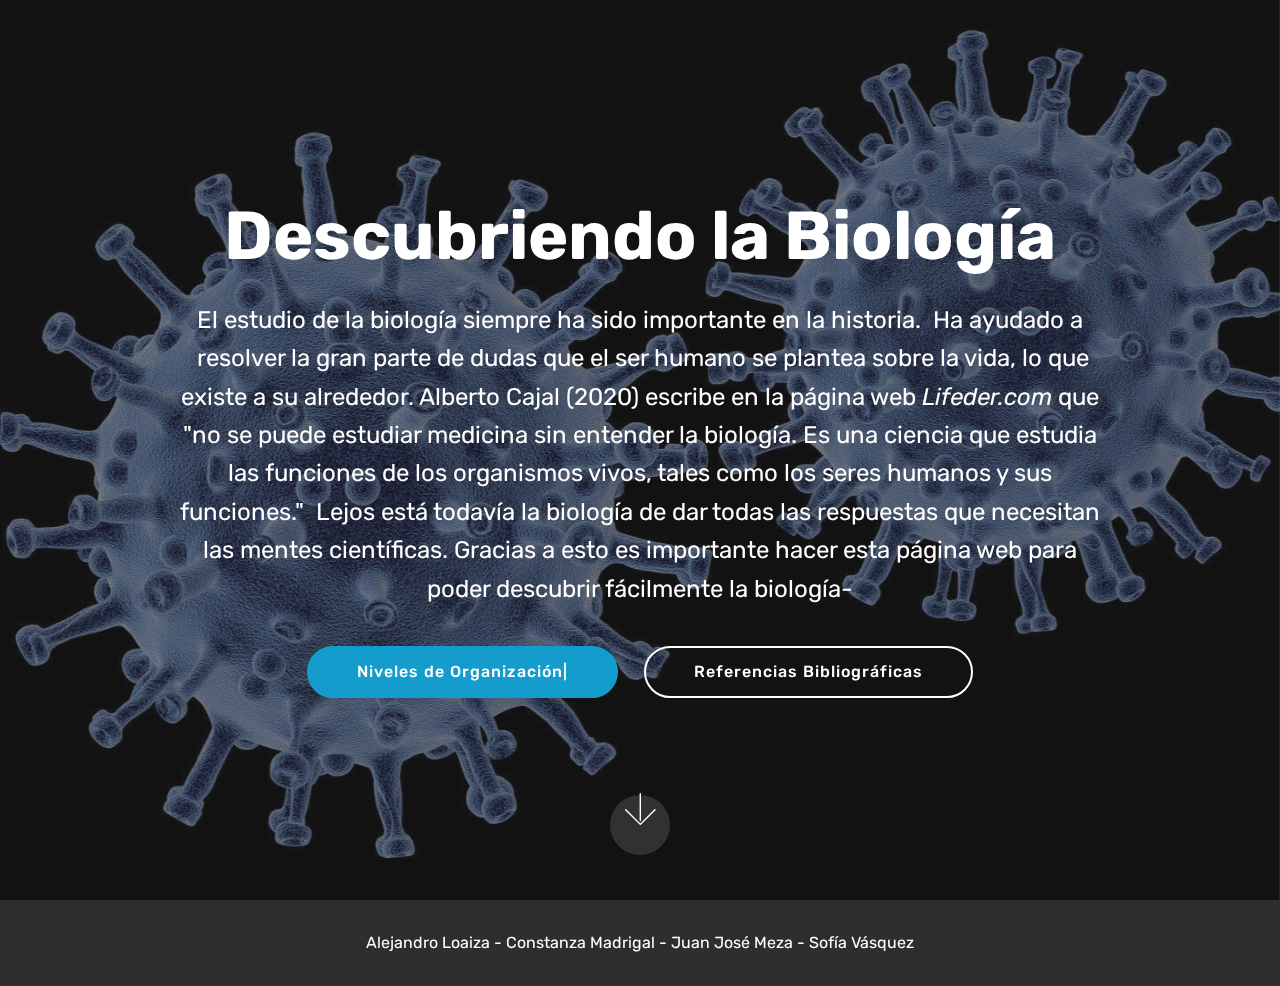
==== index.html @ 7a5277c5 "create github pages" ====
<!DOCTYPE html>
<html  >
<head>
  <!-- Site made with Mobirise Website Builder v4.12.3, https://mobirise.com -->
  <meta charset="UTF-8">
  <meta http-equiv="X-UA-Compatible" content="IE=edge">
  <meta name="generator" content="Mobirise v4.12.3, mobirise.com">
  <meta name="viewport" content="width=device-width, initial-scale=1, minimum-scale=1">
  <link rel="shortcut icon" href="assets/images/logo4.png" type="image/x-icon">
  <meta name="description" content="">
  
  
  <title>Descubriendo la Biología</title>
  <link rel="stylesheet" href="assets/web/assets/mobirise-icons/mobirise-icons.css">
  <link rel="stylesheet" href="assets/bootstrap/css/bootstrap.min.css">
  <link rel="stylesheet" href="assets/bootstrap/css/bootstrap-grid.min.css">
  <link rel="stylesheet" href="assets/bootstrap/css/bootstrap-reboot.min.css">
  <link rel="stylesheet" href="assets/tether/tether.min.css">
  <link rel="stylesheet" href="assets/theme/css/style.css">
  <link rel="preload" as="style" href="assets/mobirise/css/mbr-additional.css"><link rel="stylesheet" href="assets/mobirise/css/mbr-additional.css" type="text/css">
  
  
  
</head>
<body>
  <section class="cid-qTkA127IK8 mbr-fullscreen mbr-parallax-background" id="header2-1">

    

    <div class="mbr-overlay" style="opacity: 0.5; background-color: rgb(35, 35, 35);"></div>

    <div class="container align-center">
        <div class="row justify-content-md-center">
            <div class="mbr-white col-md-10">
                <h1 class="mbr-section-title mbr-bold pb-3 mbr-fonts-style display-1">Descubriendo la Biología</h1>
                
                <p class="mbr-text pb-3 mbr-fonts-style display-5">El estudio de la biología siempre ha sido importante en la historia. &nbsp;Ha ayudado a &nbsp;resolver la gran parte de dudas que el ser humano se plantea sobre la vida, lo que existe a su alrededor. Alberto Cajal (2020) escribe en la página web<em> Lifeder.com</em> que "no se puede estudiar medicina sin entender la biología. Es una ciencia que estudia las funciones de los organismos vivos, tales como los seres humanos y sus funciones." &nbsp;Lejos está todavía la biología de dar todas las respuestas que necesitan las mentes científicas. Gracias a esto es importante hacer esta página web para poder descubrir fácilmente la biología-</p>
                <div class="mbr-section-btn"><a class="btn btn-md btn-primary display-4" href="page1.html">Niveles de Organización|</a>
                    <a class="btn btn-md btn-white-outline display-4" href="page2.html">Referencias Bibliográficas</a></div>
            </div>
        </div>
    </div>
    <div class="mbr-arrow hidden-sm-down" aria-hidden="true">
        <a href="#next">
            <i class="mbri-down mbr-iconfont"></i>
        </a>
    </div>
</section>

<section class="engine"><a href="https://mobirise.info/w">html5 templates</a></section><section once="footers" class="cid-rWWOIj3peO" id="footer6-4">

    

    

    <div class="container">
        <div class="media-container-row align-center mbr-white">
            <div class="col-12">
                <p class="mbr-text mb-0 mbr-fonts-style display-7">Alejandro Loaiza - Constanza Madrigal - Juan José Meza - Sofía Vásquez</p>
            </div>
        </div>
    </div>
</section>


  <script src="assets/web/assets/jquery/jquery.min.js"></script>
  <script src="assets/popper/popper.min.js"></script>
  <script src="assets/bootstrap/js/bootstrap.min.js"></script>
  <script src="assets/tether/tether.min.js"></script>
  <script src="assets/smoothscroll/smooth-scroll.js"></script>
  <script src="assets/parallax/jarallax.min.js"></script>
  <script src="assets/theme/js/script.js"></script>
  
  
</body>
</html>
---- assets/web/assets/mobirise-icons/mobirise-icons.css ----
@font-face {
  font-family: 'MobiriseIcons';
  src:  url('mobirise-icons.eot?spat4u');
  src:  url('mobirise-icons.eot?spat4u#iefix') format('embedded-opentype'),
    url('mobirise-icons.ttf?spat4u') format('truetype'),
    url('mobirise-icons.woff?spat4u') format('woff'),
    url('mobirise-icons.svg?spat4u#MobiriseIcons') format('svg');
  font-weight: normal;
  font-style: normal;
  font-display: swap;
}

[class^="mbri-"], [class*=" mbri-"] {
  /* use !important to prevent issues with browser extensions that change fonts */
  font-family: MobiriseIcons !important;
  speak: none;
  font-style: normal;
  font-weight: normal;
  font-variant: normal;
  text-transform: none;
  line-height: 1;

  /* Better Font Rendering =========== */
  -webkit-font-smoothing: antialiased;
  -moz-osx-font-smoothing: grayscale;
}

.mbri-add-submenu:before {
  content: "\e900";
}
.mbri-alert:before {
  content: "\e901";
}
.mbri-align-center:before {
  content: "\e902";
}
.mbri-align-justify:before {
  content: "\e903";
}
.mbri-align-left:before {
  content: "\e904";
}
.mbri-align-right:before {
  content: "\e905";
}
.mbri-android:before {
  content: "\e906";
}
.mbri-apple:before {
  content: "\e907";
}
.mbri-arrow-down:before {
  content: "\e908";
}
.mbri-arrow-next:before {
  content: "\e909";
}
.mbri-arrow-prev:before {
  content: "\e90a";
}
.mbri-arrow-up:before {
  content: "\e90b";
}
.mbri-bold:before {
  content: "\e90c";
}
.mbri-bookmark:before {
  content: "\e90d";
}
.mbri-bootstrap:before {
  content: "\e90e";
}
.mbri-briefcase:before {
  content: "\e90f";
}
.mbri-browse:before {
  content: "\e910";
}
.mbri-bulleted-list:before {
  content: "\e911";
}
.mbri-calendar:before {
  content: "\e912";
}
.mbri-camera:before {
  content: "\e913";
}
.mbri-cart-add:before {
  content: "\e914";
}
.mbri-cart-full:before {
  content: "\e915";
}
.mbri-cash:before {
  content: "\e916";
}
.mbri-change-style:before {
  content: "\e917";
}
.mbri-chat:before {
  content: "\e918";
}
.mbri-clock:before {
  content: "\e919";
}
.mbri-close:before {
  content: "\e91a";
}
.mbri-cloud:before {
  content: "\e91b";
}
.mbri-code:before {
  content: "\e91c";
}
.mbri-contact-form:before {
  content: "\e91d";
}
.mbri-credit-card:before {
  content: "\e91e";
}
.mbri-cursor-click:before {
  content: "\e91f";
}
.mbri-cust-feedback:before {
  content: "\e920";
}
.mbri-database:before {
  content: "\e921";
}
.mbri-delivery:before {
  content: "\e922";
}
.mbri-desktop:before {
  content: "\e923";
}
.mbri-devices:before {
  content: "\e924";
}
.mbri-down:before {
  content: "\e925";
}
.mbri-download:before {
  content: "\e989";
}
.mbri-drag-n-drop:before {
  content: "\e927";
}
.mbri-drag-n-drop2:before {
  content: "\e928";
}
.mbri-edit:before {
  content: "\e929";
}
.mbri-edit2:before {
  content: "\e92a";
}
.mbri-error:before {
  content: "\e92b";
}
.mbri-extension:before {
  content: "\e92c";
}
.mbri-features:before {
  content: "\e92d";
}
.mbri-file:before {
  content: "\e92e";
}
.mbri-flag:before {
  content: "\e92f";
}
.mbri-folder:before {
  content: "\e930";
}
.mbri-gift:before {
  content: "\e931";
}
.mbri-github:before {
  content: "\e932";
}
.mbri-globe:before {
  content: "\e933";
}
.mbri-globe-2:before {
  content: "\e934";
}
.mbri-growing-chart:before {
  content: "\e935";
}
.mbri-hearth:before {
  content: "\e936";
}
.mbri-help:before {
  content: "\e937";
}
.mbri-home:before {
  content: "\e938";
}
.mbri-hot-cup:before {
  content: "\e939";
}
.mbri-idea:before {
  content: "\e93a";
}
.mbri-image-gallery:before {
  content: "\e93b";
}
.mbri-image-slider:before {
  content: "\e93c";
}
.mbri-info:before {
  content: "\e93d";
}
.mbri-italic:before {
  content: "\e93e";
}
.mbri-key:before {
  content: "\e93f";
}
.mbri-laptop:before {
  content: "\e940";
}
.mbri-layers:before {
  content: "\e941";
}
.mbri-left-right:before {
  content: "\e942";
}
.mbri-left:before {
  content: "\e943";
}
.mbri-letter:before {
  content: "\e944";
}
.mbri-like:before {
  content: "\e945";
}
.mbri-link:before {
  content: "\e946";
}
.mbri-lock:before {
  content: "\e947";
}
.mbri-login:before {
  content: "\e948";
}
.mbri-logout:before {
  content: "\e949";
}
.mbri-magic-stick:before {
  content: "\e94a";
}
.mbri-map-pin:before {
  content: "\e94b";
}
.mbri-menu:before {
  content: "\e94c";
}
.mbri-mobile:before {
  content: "\e94d";
}
.mbri-mobile2:before {
  content: "\e94e";
}
.mbri-mobirise:before {
  content: "\e94f";
}
.mbri-more-horizontal:before {
  content: "\e950";
}
.mbri-more-vertical:before {
  content: "\e951";
}
.mbri-music:before {
  content: "\e952";
}
.mbri-new-file:before {
  content: "\e953";
}
.mbri-numbered-list:before {
  content: "\e954";
}
.mbri-opened-folder:before {
  content: "\e955";
}
.mbri-pages:before {
  content: "\e956";
}
.mbri-paper-plane:before {
  content: "\e957";
}
.mbri-paperclip:before {
  content: "\e958";
}
.mbri-photo:before {
  content: "\e959";
}
.mbri-photos:before {
  content: "\e95a";
}
.mbri-pin:before {
  content: "\e95b";
}
.mbri-play:before {
  content: "\e95c";
}
.mbri-plus:before {
  content: "\e95d";
}
.mbri-preview:before {
  content: "\e95e";
}
.mbri-print:before {
  content: "\e95f";
}
.mbri-protect:before {
  content: "\e960";
}
.mbri-question:before {
  content: "\e961";
}
.mbri-quote-left:before {
  content: "\e962";
}
.mbri-quote-right:before {
  content: "\e963";
}
.mbri-refresh:before {
  content: "\e964";
}
.mbri-responsive:before {
  content: "\e965";
}
.mbri-right:before {
  content: "\e966";
}
.mbri-rocket:before {
  content: "\e967";
}
.mbri-sad-face:before {
  content: "\e968";
}
.mbri-sale:before {
  content: "\e969";
}
.mbri-save:before {
  content: "\e96a";
}
.mbri-search:before {
  content: "\e96b";
}
.mbri-setting:before {
  content: "\e96c";
}
.mbri-setting2:before {
  content: "\e96d";
}
.mbri-setting3:before {
  content: "\e96e";
}
.mbri-share:before {
  content: "\e96f";
}
.mbri-shopping-bag:before {
  content: "\e970";
}
.mbri-shopping-basket:before {
  content: "\e971";
}
.mbri-shopping-cart:before {
  content: "\e972";
}
.mbri-sites:before {
  content: "\e973";
}
.mbri-smile-face:before {
  content: "\e974";
}
.mbri-speed:before {
  content: "\e975";
}
.mbri-star:before {
  content: "\e976";
}
.mbri-success:before {
  content: "\e977";
}
.mbri-sun:before {
  content: "\e978";
}
.mbri-sun2:before {
  content: "\e979";
}
.mbri-tablet:before {
  content: "\e97a";
}
.mbri-tablet-vertical:before {
  content: "\e97b";
}
.mbri-target:before {
  content: "\e97c";
}
.mbri-timer:before {
  content: "\e97d";
}
.mbri-to-ftp:before {
  content: "\e97e";
}
.mbri-to-local-drive:before {
  content: "\e97f";
}
.mbri-touch-swipe:before {
  content: "\e980";
}
.mbri-touch:before {
  content: "\e981";
}
.mbri-trash:before {
  content: "\e982";
}
.mbri-underline:before {
  content: "\e983";
}
.mbri-unlink:before {
  content: "\e984";
}
.mbri-unlock:before {
  content: "\e985";
}
.mbri-up-down:before {
  content: "\e986";
}
.mbri-up:before {
  content: "\e987";
}
.mbri-update:before {
  content: "\e988";
}
.mbri-upload:before {
 content: "\e926"; 
}
.mbri-user:before {
  content: "\e98a";
}
.mbri-user2:before {
  content: "\e98b";
}
.mbri-users:before {
  content: "\e98c";
}
.mbri-video:before {
  content: "\e98d";
}
.mbri-video-play:before {
  content: "\e98e";
}
.mbri-watch:before {
  content: "\e98f";
}
.mbri-website-theme:before {
  content: "\e990";
}
.mbri-wifi:before {
  content: "\e991";
}
.mbri-windows:before {
  content: "\e992";
}
.mbri-zoom-out:before {
  content: "\e993";
}
.mbri-redo:before {
  content: "\e994";
}
.mbri-undo:before {
  content: "\e995";
}
---- assets/theme/css/style.css ----
@charset "UTF-8";
/*!
 * Mobirise v4 theme (https://mobirise.com/)
 * Copyright 2017 Mobirise
 */
section {
  background-color: #eeeeee;
}

body {
  font-style: normal;
  line-height: 1.5;
}

section,
.container,
.container-fluid {
  position: relative;
  word-wrap: break-word;
}

a.mbr-iconfont:hover {
  text-decoration: none;
}

.article .lead p,
.article .lead ul,
.article .lead ol,
.article .lead pre,
.article .lead blockquote {
  margin-bottom: 0;
}

ul,
ol,
pre,
blockquote {
  margin-bottom: 2.3125rem;
}

pre {
  background: #f4f4f4;
  padding: 10px 24px;
  white-space: pre-wrap;
}

.inactive {
  -webkit-user-select: none;
  -moz-user-select: none;
  -ms-user-select: none;
  user-select: none;
  pointer-events: none;
  -webkit-user-drag: none;
  user-drag: none;
}

.mbr-section__comments .row {
  justify-content: center;
  -webkit-justify-content: center;
}

a {
  font-style: normal;
  font-weight: 400;
  cursor: pointer;
}
a, a:hover {
  text-decoration: none;
}

figure {
  margin-bottom: 0;
}

body {
  color: #232323;
}

h1,
h2,
h3,
h4,
h5,
h6,
.h1,
.h2,
.h3,
.h4,
.h5,
.h6,
.display-1,
.display-2,
.display-3,
.display-4 {
  line-height: 1;
  word-break: break-word;
  word-wrap: break-word;
}

.mbr-section-title {
  font-style: normal;
  line-height: 1.2;
}

.mbr-section-subtitle {
  line-height: 1.3;
}

.mbr-text {
  font-style: normal;
  line-height: 1.6;
}

b,
strong {
  font-weight: bold;
}

blockquote {
  padding: 10px 0 10px 20px;
  position: relative;
  border-left: 2px solid;
  border-color: #ff3366;
}

input:-webkit-autofill, input:-webkit-autofill:hover, input:-webkit-autofill:focus, input:-webkit-autofill:active {
  transition-delay: 9999s;
  transition-property: background-color, color;
}

textarea[type=hidden] {
  display: none;
}

body {
  position: relative;
}

section {
  background-position: 50% 50%;
  background-repeat: no-repeat;
  background-size: cover;
}
section .mbr-background-video,
section .mbr-background-video-preview {
  position: absolute;
  bottom: 0;
  left: 0;
  right: 0;
  top: 0;
}

.hidden {
  visibility: hidden;
}

.mbr-z-index20 {
  z-index: 20;
}

/*! Base colors */
.mbr-white {
  color: #ffffff;
}

.mbr-black {
  color: #000000;
}

.mbr-bg-white {
  background-color: #ffffff;
}

.mbr-bg-black {
  background-color: #000000;
}

/*! Text-aligns */
.align-left {
  text-align: left;
}

.align-center {
  text-align: center;
}

.align-right {
  text-align: right;
}

@media (max-width: 767px) {
  .align-left,
.align-center,
.align-right,
.mbr-section-btn,
.mbr-section-title {
    text-align: center;
  }
}
/*! Font-weight  */
.mbr-light {
  font-weight: 300;
}

.mbr-regular {
  font-weight: 400;
}

.mbr-semibold {
  font-weight: 500;
}

.mbr-bold {
  font-weight: 700;
}

/*! Media  */
.media-size-item {
  -webkit-flex: 1 1 auto;
  -moz-flex: 1 1 auto;
  -ms-flex: 1 1 auto;
  -o-flex: 1 1 auto;
  flex: 1 1 auto;
}

.media-content {
  -webkit-flex-basis: 100%;
  flex-basis: 100%;
}

.media-container-row {
  display: -ms-flexbox;
  display: -webkit-flex;
  display: flex;
  -webkit-flex-direction: row;
  -ms-flex-direction: row;
  flex-direction: row;
  -webkit-flex-wrap: wrap;
  -ms-flex-wrap: wrap;
  flex-wrap: wrap;
  -webkit-justify-content: center;
  -ms-flex-pack: center;
  justify-content: center;
  -webkit-align-content: center;
  -ms-flex-line-pack: center;
  align-content: center;
  -webkit-align-items: start;
  -ms-flex-align: start;
  align-items: start;
}
.media-container-row .media-size-item {
  width: 400px;
}

.media-container-column {
  display: -ms-flexbox;
  display: -webkit-flex;
  display: flex;
  -webkit-flex-direction: column;
  -ms-flex-direction: column;
  flex-direction: column;
  -webkit-flex-wrap: wrap;
  -ms-flex-wrap: wrap;
  flex-wrap: wrap;
  -webkit-justify-content: center;
  -ms-flex-pack: center;
  justify-content: center;
  -webkit-align-content: center;
  -ms-flex-line-pack: center;
  align-content: center;
  -webkit-align-items: stretch;
  -ms-flex-align: stretch;
  align-items: stretch;
}
.media-container-column > * {
  width: 100%;
}

@media (min-width: 992px) {
  .media-container-row {
    -webkit-flex-wrap: nowrap;
    -ms-flex-wrap: nowrap;
    flex-wrap: nowrap;
  }
}
figure {
  overflow: hidden;
}

figure[mbr-media-size] {
  transition: width 0.1s;
}

.mbr-figure img,
.mbr-figure iframe {
  display: block;
  width: 100%;
}

.card {
  background-color: transparent;
  border: none;
}

.card-box {
  width: 100%;
}

.card-img {
  text-align: center;
  flex-shrink: 0;
  -webkit-flex-shrink: 0;
}

.media {
  max-width: 100%;
  margin: 0 auto;
}

.mbr-figure {
  -ms-flex-item-align: center;
  -ms-grid-row-align: center;
  -webkit-align-self: center;
  align-self: center;
}

.media-container > div {
  max-width: 100%;
}

.mbr-figure img,
.card-img img {
  width: 100%;
}

@media (max-width: 991px) {
  .media-size-item {
    width: auto !important;
  }

  .media {
    width: auto;
  }

  .mbr-figure {
    width: 100% !important;
  }
}
/*! Buttons */
.btn {
  font-weight: 500;
  border-width: 2px;
  font-style: normal;
  letter-spacing: 1px;
  margin: 0.4rem 0.8rem;
  white-space: normal;
  -webkit-transition: all 0.3s ease-in-out;
  -moz-transition: all 0.3s ease-in-out;
  transition: all 0.3s ease-in-out;
  display: inline-flex;
  align-items: center;
  justify-content: center;
  word-break: break-word;
  -webkit-align-items: center;
  -webkit-justify-content: center;
  display: -webkit-inline-flex;
}

.btn-sm {
  font-weight: 500;
  letter-spacing: 1px;
  -webkit-transition: all 0.3s ease-in-out;
  -moz-transition: all 0.3s ease-in-out;
  transition: all 0.3s ease-in-out;
}

.btn-md {
  font-weight: 500;
  letter-spacing: 1px;
  margin: 0.4rem 0.8rem !important;
  -webkit-transition: all 0.3s ease-in-out;
  -moz-transition: all 0.3s ease-in-out;
  transition: all 0.3s ease-in-out;
}

.btn-lg {
  font-weight: 500;
  letter-spacing: 1px;
  margin: 0.4rem 0.8rem !important;
  -webkit-transition: all 0.3s ease-in-out;
  -moz-transition: all 0.3s ease-in-out;
  transition: all 0.3s ease-in-out;
}

.mbr-section-btn {
  margin-left: -0.25rem;
  margin-right: -0.25rem;
  font-size: 0;
}

nav .mbr-section-btn {
  margin-left: 0rem;
  margin-right: 0rem;
}

.btn-form {
  border-radius: 0;
}
.btn-form:hover {
  cursor: pointer;
}

/*! Btn icon margin */
.btn .mbr-iconfont,
.btn.btn-sm .mbr-iconfont {
  cursor: pointer;
  margin-right: 0.5rem;
}

.btn.btn-md .mbr-iconfont,
.btn.btn-md .mbr-iconfont {
  margin-right: 0.8rem;
}

.mbr-regular {
  font-weight: 400;
}

.mbr-semibold {
  font-weight: 500;
}

.mbr-bold {
  font-weight: 700;
}

[type=submit] {
  -webkit-appearance: none;
}

/*! Full-screen */
.mbr-fullscreen .mbr-overlay {
  min-height: 100vh;
}

.mbr-fullscreen {
  display: flex;
  display: -webkit-flex;
  display: -moz-flex;
  display: -ms-flex;
  display: -o-flex;
  align-items: center;
  -webkit-align-items: center;
  min-height: 100vh;
  padding-top: 3rem;
  padding-bottom: 3rem;
}

/*! Map */
.map {
  height: 25rem;
  position: relative;
}
.map iframe {
  width: 100%;
  height: 100%;
}

.mbr-overlay {
  background-color: #000;
  bottom: 0;
  left: 0;
  opacity: 0.5;
  position: absolute;
  right: 0;
  top: 0;
  z-index: 0;
  pointer-events: none;
}

/* Form */
blockquote {
  font-style: italic;
  padding: 10px 0 10px 20px;
  font-size: 1.09rem;
  position: relative;
  border-width: 3px;
}

.form-control {
  background-color: #f5f5f5;
  box-shadow: none;
  color: #565656;
  line-height: 1.43;
  min-height: 3.5em;
  padding: 1.07em 0.5em;
}
.form-control, .form-control:focus {
  border: 1px solid #e8e8e8;
}
.form-active .form-control:invalid {
  border-color: red;
}

.form-control-label {
  position: relative;
  cursor: pointer;
  margin-bottom: 0.357em;
  padding: 0;
}

.alert {
  color: #ffffff;
  border-radius: 0;
  border: 0;
  font-size: 0.875rem;
  line-height: 1.5;
  margin-bottom: 1.875rem;
  padding: 1.25rem;
  position: relative;
}
.alert.alert-form::after {
  background-color: inherit;
  bottom: -7px;
  content: "";
  display: block;
  height: 14px;
  left: 50%;
  margin-left: -7px;
  position: absolute;
  transform: rotate(45deg);
  width: 14px;
  -webkit-transform: rotate(45deg);
}

.form-asterisk {
  font-family: initial;
  position: absolute;
  top: -2px;
  font-weight: normal;
}

/*! Scroll to top arrow */
#scrollToTop a i:before {
  content: "";
  position: absolute;
  height: 40%;
  top: 25%;
  background: #fff;
  width: 2px;
  left: calc(50% - 1px);
}
#scrollToTop a i:after {
  content: "";
  position: absolute;
  display: block;
  border-top: 2px solid #fff;
  border-right: 2px solid #fff;
  width: 40%;
  height: 40%;
  left: 30%;
  bottom: 30%;
  transform: rotate(135deg);
  -webkit-transform: rotate(135deg);
}

.mbr-arrow-up {
  bottom: 25px;
  right: 90px;
  position: fixed;
  text-align: right;
  z-index: 5000;
  color: #ffffff;
  font-size: 32px;
  transform: rotate(180deg);
  -webkit-transform: rotate(180deg);
}

.mbr-arrow-up a {
  background: rgba(0, 0, 0, 0.2);
  border-radius: 3px;
  color: #fff;
  display: inline-block;
  height: 60px;
  width: 60px;
  outline-style: none !important;
  position: relative;
  text-decoration: none;
  transition: all 0.3s ease-in-out;
  cursor: pointer;
  text-align: center;
}
.mbr-arrow-up a:hover {
  background-color: rgba(0, 0, 0, 0.4);
}
.mbr-arrow-up a i {
  line-height: 60px;
}

.mbr-arrow-up-icon {
  display: block;
  color: #fff;
}

.mbr-arrow-up-icon::before {
  content: "›";
  display: inline-block;
  font-family: serif;
  font-size: 32px;
  line-height: 1;
  font-style: normal;
  position: relative;
  top: 6px;
  left: -4px;
  -webkit-transform: rotate(-90deg);
  transform: rotate(-90deg);
}

/*! Arrow Down */
.mbr-arrow {
  position: absolute;
  bottom: 45px;
  left: 50%;
  width: 60px;
  height: 60px;
  cursor: pointer;
  background-color: rgba(80, 80, 80, 0.5);
  border-radius: 50%;
  -webkit-transform: translateX(-50%);
  transform: translateX(-50%);
}
.mbr-arrow > a {
  display: inline-block;
  text-decoration: none;
  outline-style: none;
  -webkit-animation: arrowdown 1.7s ease-in-out infinite;
  animation: arrowdown 1.7s ease-in-out infinite;
}
.mbr-arrow > a > i {
  position: absolute;
  top: -2px;
  left: 15px;
  font-size: 2rem;
}

@keyframes arrowdown {
  0% {
    transform: translateY(0px);
    -webkit-transform: translateY(0px);
  }
  50% {
    transform: translateY(-5px);
    -webkit-transform: translateY(-5px);
  }
  100% {
    transform: translateY(0px);
    -webkit-transform: translateY(0px);
  }
}
@-webkit-keyframes arrowdown {
  0% {
    transform: translateY(0px);
    -webkit-transform: translateY(0px);
  }
  50% {
    transform: translateY(-5px);
    -webkit-transform: translateY(-5px);
  }
  100% {
    transform: translateY(0px);
    -webkit-transform: translateY(0px);
  }
}
@media (max-width: 500px) {
  .mbr-arrow-up {
    left: 50%;
    right: auto;
    transform: translateX(-50%) rotate(180deg);
    -webkit-transform: translateX(-50%) rotate(180deg);
  }
}
/*Gradients animation*/
@keyframes gradient-animation {
  from {
    background-position: 0% 100%;
    animation-timing-function: ease-in-out;
  }
  to {
    background-position: 100% 0%;
    animation-timing-function: ease-in-out;
  }
}
@-webkit-keyframes gradient-animation {
  from {
    background-position: 0% 100%;
    animation-timing-function: ease-in-out;
  }
  to {
    background-position: 100% 0%;
    animation-timing-function: ease-in-out;
  }
}
.bg-gradient {
  background-size: 200% 200%;
  animation: gradient-animation 5s infinite alternate;
  -webkit-animation: gradient-animation 5s infinite alternate;
}

.menu .navbar-brand {
  display: -webkit-flex;
}
.menu .navbar-brand span {
  display: flex;
  display: -webkit-flex;
}
.menu .navbar-brand .navbar-caption-wrap {
  display: -webkit-flex;
}
.menu .navbar-brand .navbar-logo img {
  display: -webkit-flex;
}
@media (min-width: 768px) and (max-width: 1023px) {
  .menu .navbar-toggleable-sm .navbar-nav {
    display: -webkit-box;
    display: -webkit-flex;
    display: -ms-flexbox;
  }
}
@media (max-width: 1023px) {
  .menu .navbar-collapse {
    max-height: 93.5vh;
  }
  .menu .navbar-collapse.show {
    overflow: auto;
  }
}
@media (min-width: 1024px) {
  .menu .navbar-nav.nav-dropdown {
    display: -webkit-flex;
  }
  .menu .navbar-toggleable-sm .navbar-collapse {
    display: -webkit-flex !important;
  }
  .menu .collapsed .navbar-collapse {
    max-height: 93.5vh;
  }
  .menu .collapsed .navbar-collapse.show {
    overflow: auto;
  }
}
@media (max-width: 767px) {
  .menu .navbar-collapse {
    max-height: 80vh;
  }
}

/* Others*/
.note-check a[data-value=Rubik] {
  font-style: normal;
}

.mbr-arrow a {
  color: #ffffff;
}

@media (max-width: 767px) {
  .mbr-arrow {
    display: none;
  }
}
.navbar {
  display: -webkit-flex;
  -webkit-flex-wrap: wrap;
  -webkit-align-items: center;
  -webkit-justify-content: space-between;
}

.navbar-collapse {
  -webkit-flex-basis: 100%;
  -webkit-flex-grow: 1;
  -webkit-align-items: center;
}

.nav-dropdown .link {
  padding: 0.667em 1.667em !important;
  margin: 0 !important;
}

.nav {
  display: -webkit-flex;
  -webkit-flex-wrap: wrap;
}

.row {
  display: -webkit-flex;
  -webkit-flex-wrap: wrap;
}

.justify-content-center {
  -webkit-justify-content: center;
}

.form-inline {
  display: -webkit-flex;
  -webkit-flex-flow: row wrap;
  -webkit-align-items: center;
}

.card-wrapper {
  -webkit-flex: 1;
}

.carousel-control {
  z-index: 10;
  display: -webkit-flex;
  -webkit-align-items: center;
  -webkit-justify-content: center;
}

.carousel-controls {
  display: -webkit-flex;
}

.media {
  display: -webkit-flex;
}

.form-group:focus {
  outline: none;
}

.jq-selectbox__select {
  padding: 1.07em 0.5em;
  position: absolute;
  top: 0;
  left: 0;
  width: 100%;
}

.jq-selectbox__dropdown {
  position: absolute;
  top: 100%;
  left: 0 !important;
  width: 100% !important;
}

.jq-selectbox__trigger-arrow {
  transform: translateY(-50%);
}

.jq-selectbox li {
  padding: 1.07em 0.5em;
}

input[type=range] {
  padding-left: 0 !important;
  padding-right: 0 !important;
}

.modal-dialog,
.modal-content {
  height: 100%;
}

.modal-dialog .carousel-inner {
  height: calc(100vh - 1.75rem);
}
@media (max-width: 575px) {
  .modal-dialog .carousel-inner {
    height: calc(100vh - 1rem);
  }
}

.carousel-item {
  text-align: center;
}

.carousel-item img {
  margin: auto;
}

.navbar-toggler {
  -webkit-align-self: flex-start;
  -ms-flex-item-align: start;
  align-self: flex-start;
  padding: 0.25rem 0.75rem;
  font-size: 1.25rem;
  line-height: 1;
  background: transparent;
  border: 1px solid transparent;
  -webkit-border-radius: 0.25rem;
  border-radius: 0.25rem;
}

.navbar-toggler:focus,
.navbar-toggler:hover {
  text-decoration: none;
}

.navbar-toggler-icon {
  display: inline-block;
  width: 1.5em;
  height: 1.5em;
  vertical-align: middle;
  content: "";
  background: no-repeat center center;
  -webkit-background-size: 100% 100%;
  -o-background-size: 100% 100%;
  background-size: 100% 100%;
}

.navbar-toggler-left {
  position: absolute;
  left: 1rem;
}

.navbar-toggler-right {
  position: absolute;
  right: 1rem;
}

@media (max-width: 575px) {
  .navbar-toggleable .navbar-nav .dropdown-menu {
    position: static;
    float: none;
  }

  .navbar-toggleable > .container {
    padding-right: 0;
    padding-left: 0;
  }
}
@media (min-width: 576px) {
  .navbar-toggleable {
    -webkit-box-orient: horizontal;
    -webkit-box-direction: normal;
    -webkit-flex-direction: row;
    -ms-flex-direction: row;
    flex-direction: row;
    -webkit-flex-wrap: nowrap;
    -ms-flex-wrap: nowrap;
    flex-wrap: nowrap;
    -webkit-box-align: center;
    -webkit-align-items: center;
    -ms-flex-align: center;
    align-items: center;
  }

  .navbar-toggleable .navbar-nav {
    -webkit-box-orient: horizontal;
    -webkit-box-direction: normal;
    -webkit-flex-direction: row;
    -ms-flex-direction: row;
    flex-direction: row;
  }

  .navbar-toggleable .navbar-nav .nav-link {
    padding-right: 0.5rem;
    padding-left: 0.5rem;
  }

  .navbar-toggleable > .container {
    display: -webkit-box;
    display: -webkit-flex;
    display: -ms-flexbox;
    display: flex;
    -webkit-flex-wrap: nowrap;
    -ms-flex-wrap: nowrap;
    flex-wrap: nowrap;
    -webkit-box-align: center;
    -webkit-align-items: center;
    -ms-flex-align: center;
    align-items: center;
  }

  .navbar-toggleable .navbar-collapse {
    display: -webkit-box !important;
    display: -webkit-flex !important;
    display: -ms-flexbox !important;
    display: flex !important;
    width: 100%;
  }

  .navbar-toggleable .navbar-toggler {
    display: none;
  }
}
@media (max-width: 767px) {
  .navbar-toggleable-sm .navbar-nav .dropdown-menu {
    position: static;
    float: none;
  }

  .navbar-toggleable-sm > .container {
    padding-right: 0;
    padding-left: 0;
  }
}
@media (min-width: 768px) {
  .navbar-toggleable-sm {
    -webkit-box-orient: horizontal;
    -webkit-box-direction: normal;
    -webkit-flex-direction: row;
    -ms-flex-direction: row;
    flex-direction: row;
    -webkit-flex-wrap: nowrap;
    -ms-flex-wrap: nowrap;
    flex-wrap: nowrap;
    -webkit-box-align: center;
    -webkit-align-items: center;
    -ms-flex-align: center;
    align-items: center;
  }

  .navbar-toggleable-sm .navbar-nav {
    -webkit-box-orient: horizontal;
    -webkit-box-direction: normal;
    -webkit-flex-direction: row;
    -ms-flex-direction: row;
    flex-direction: row;
  }

  .navbar-toggleable-sm .navbar-nav .nav-link {
    padding-right: 0.5rem;
    padding-left: 0.5rem;
  }

  .navbar-toggleable-sm > .container {
    display: -webkit-box;
    display: -webkit-flex;
    display: -ms-flexbox;
    display: flex;
    -webkit-flex-wrap: nowrap;
    -ms-flex-wrap: nowrap;
    flex-wrap: nowrap;
    -webkit-box-align: center;
    -webkit-align-items: center;
    -ms-flex-align: center;
    align-items: center;
  }

  .navbar-toggleable-sm .navbar-collapse {
    display: none;
    width: 100%;
  }

  .navbar-toggleable-sm .navbar-toggler {
    display: none;
  }
}
@media (max-width: 1023px) {
  .navbar-toggleable-md .navbar-nav .dropdown-menu {
    position: static;
    float: none;
  }

  .navbar-toggleable-md > .container {
    padding-right: 0;
    padding-left: 0;
  }
}
@media (min-width: 1024px) {
  .navbar-toggleable-md {
    -webkit-box-orient: horizontal;
    -webkit-box-direction: normal;
    -webkit-flex-direction: row;
    -ms-flex-direction: row;
    flex-direction: row;
    -webkit-flex-wrap: nowrap;
    -ms-flex-wrap: nowrap;
    flex-wrap: nowrap;
    -webkit-box-align: center;
    -webkit-align-items: center;
    -ms-flex-align: center;
    align-items: center;
  }

  .navbar-toggleable-md .navbar-nav {
    -webkit-box-orient: horizontal;
    -webkit-box-direction: normal;
    -webkit-flex-direction: row;
    -ms-flex-direction: row;
    flex-direction: row;
  }

  .navbar-toggleable-md .navbar-nav .nav-link {
    padding-right: 0.5rem;
    padding-left: 0.5rem;
  }

  .navbar-toggleable-md > .container {
    display: -webkit-box;
    display: -webkit-flex;
    display: -ms-flexbox;
    display: flex;
    -webkit-flex-wrap: nowrap;
    -ms-flex-wrap: nowrap;
    flex-wrap: nowrap;
    -webkit-box-align: center;
    -webkit-align-items: center;
    -ms-flex-align: center;
    align-items: center;
  }

  .navbar-toggleable-md .navbar-collapse {
    display: -webkit-box !important;
    display: -webkit-flex !important;
    display: -ms-flexbox !important;
    display: flex !important;
    width: 100%;
  }

  .navbar-toggleable-md .navbar-toggler {
    display: none;
  }
}
@media (max-width: 1199px) {
  .navbar-toggleable-lg .navbar-nav .dropdown-menu {
    position: static;
    float: none;
  }

  .navbar-toggleable-lg > .container {
    padding-right: 0;
    padding-left: 0;
  }
}
@media (min-width: 1200px) {
  .navbar-toggleable-lg {
    -webkit-box-orient: horizontal;
    -webkit-box-direction: normal;
    -webkit-flex-direction: row;
    -ms-flex-direction: row;
    flex-direction: row;
    -webkit-flex-wrap: nowrap;
    -ms-flex-wrap: nowrap;
    flex-wrap: nowrap;
    -webkit-box-align: center;
    -webkit-align-items: center;
    -ms-flex-align: center;
    align-items: center;
  }

  .navbar-toggleable-lg .navbar-nav {
    -webkit-box-orient: horizontal;
    -webkit-box-direction: normal;
    -webkit-flex-direction: row;
    -ms-flex-direction: row;
    flex-direction: row;
  }

  .navbar-toggleable-lg .navbar-nav .nav-link {
    padding-right: 0.5rem;
    padding-left: 0.5rem;
  }

  .navbar-toggleable-lg > .container {
    display: -webkit-box;
    display: -webkit-flex;
    display: -ms-flexbox;
    display: flex;
    -webkit-flex-wrap: nowrap;
    -ms-flex-wrap: nowrap;
    flex-wrap: nowrap;
    -webkit-box-align: center;
    -webkit-align-items: center;
    -ms-flex-align: center;
    align-items: center;
  }

  .navbar-toggleable-lg .navbar-collapse {
    display: -webkit-box !important;
    display: -webkit-flex !important;
    display: -ms-flexbox !important;
    display: flex !important;
    width: 100%;
  }

  .navbar-toggleable-lg .navbar-toggler {
    display: none;
  }
}
.navbar-toggleable-xl {
  -webkit-box-orient: horizontal;
  -webkit-box-direction: normal;
  -webkit-flex-direction: row;
  -ms-flex-direction: row;
  flex-direction: row;
  -webkit-flex-wrap: nowrap;
  -ms-flex-wrap: nowrap;
  flex-wrap: nowrap;
  -webkit-box-align: center;
  -webkit-align-items: center;
  -ms-flex-align: center;
  align-items: center;
}

.navbar-toggleable-xl .navbar-nav .dropdown-menu {
  position: static;
  float: none;
}

.navbar-toggleable-xl > .container {
  padding-right: 0;
  padding-left: 0;
}

.navbar-toggleable-xl .navbar-nav {
  -webkit-box-orient: horizontal;
  -webkit-box-direction: normal;
  -webkit-flex-direction: row;
  -ms-flex-direction: row;
  flex-direction: row;
}

.navbar-toggleable-xl .navbar-nav .nav-link {
  padding-right: 0.5rem;
  padding-left: 0.5rem;
}

.navbar-toggleable-xl > .container {
  display: -webkit-box;
  display: -webkit-flex;
  display: -ms-flexbox;
  display: flex;
  -webkit-flex-wrap: nowrap;
  -ms-flex-wrap: nowrap;
  flex-wrap: nowrap;
  -webkit-box-align: center;
  -webkit-align-items: center;
  -ms-flex-align: center;
  align-items: center;
}

.navbar-toggleable-xl .navbar-collapse {
  display: -webkit-box !important;
  display: -webkit-flex !important;
  display: -ms-flexbox !important;
  display: flex !important;
  width: 100%;
}

.navbar-toggleable-xl .navbar-toggler {
  display: none;
}

.card-img {
  width: auto;
}

.menu .navbar.collapsed:not(.beta-menu) {
  flex-direction: column;
  -webkit-flex-direction: column;
}

.carousel-item.active,
.carousel-item-next,
.carousel-item-prev {
  display: -webkit-box;
  display: -webkit-flex;
  display: -ms-flexbox;
  display: flex;
}

.note-air-layout .dropup .dropdown-menu,
.note-air-layout .navbar-fixed-bottom .dropdown .dropdown-menu {
  bottom: initial !important;
}

html,
body {
  height: auto;
  min-height: 100vh;
}

.dropup .dropdown-toggle::after {
  display: none;
}.engine {
	position: absolute;
	text-indent: -2400px;
	text-align: center;
	padding: 0;
	top: 0;
	left: -2400px;
}
---- assets/mobirise/css/mbr-additional.css ----
@import url(https://fonts.googleapis.com/css?family=Rubik:300,300i,400,400i,500,500i,700,700i,900,900i&display=swap);





body {
  font-family: Rubik;
}
.display-1 {
  font-family: 'Rubik', sans-serif;
  font-size: 4.25rem;
  font-display: swap;
}
.display-1 > .mbr-iconfont {
  font-size: 6.8rem;
}
.display-2 {
  font-family: 'Rubik', sans-serif;
  font-size: 3rem;
  font-display: swap;
}
.display-2 > .mbr-iconfont {
  font-size: 4.8rem;
}
.display-4 {
  font-family: 'Rubik', sans-serif;
  font-size: 1rem;
  font-display: swap;
}
.display-4 > .mbr-iconfont {
  font-size: 1.6rem;
}
.display-5 {
  font-family: 'Rubik', sans-serif;
  font-size: 1.5rem;
  font-display: swap;
}
.display-5 > .mbr-iconfont {
  font-size: 2.4rem;
}
.display-7 {
  font-family: 'Rubik', sans-serif;
  font-size: 1rem;
  font-display: swap;
}
.display-7 > .mbr-iconfont {
  font-size: 1.6rem;
}
/* ---- Fluid typography for mobile devices ---- */
/* 1.4 - font scale ratio ( bootstrap == 1.42857 ) */
/* 100vw - current viewport width */
/* (48 - 20)  48 == 48rem == 768px, 20 == 20rem == 320px(minimal supported viewport) */
/* 0.65 - min scale variable, may vary */
@media (max-width: 768px) {
  .display-1 {
    font-size: 3.4rem;
    font-size: calc( 2.1374999999999997rem + (4.25 - 2.1374999999999997) * ((100vw - 20rem) / (48 - 20)));
    line-height: calc( 1.4 * (2.1374999999999997rem + (4.25 - 2.1374999999999997) * ((100vw - 20rem) / (48 - 20))));
  }
  .display-2 {
    font-size: 2.4rem;
    font-size: calc( 1.7rem + (3 - 1.7) * ((100vw - 20rem) / (48 - 20)));
    line-height: calc( 1.4 * (1.7rem + (3 - 1.7) * ((100vw - 20rem) / (48 - 20))));
  }
  .display-4 {
    font-size: 0.8rem;
    font-size: calc( 1rem + (1 - 1) * ((100vw - 20rem) / (48 - 20)));
    line-height: calc( 1.4 * (1rem + (1 - 1) * ((100vw - 20rem) / (48 - 20))));
  }
  .display-5 {
    font-size: 1.2rem;
    font-size: calc( 1.175rem + (1.5 - 1.175) * ((100vw - 20rem) / (48 - 20)));
    line-height: calc( 1.4 * (1.175rem + (1.5 - 1.175) * ((100vw - 20rem) / (48 - 20))));
  }
}
/* Buttons */
.btn {
  padding: 1rem 3rem;
  border-radius: 3px;
}
.btn-sm {
  padding: 0.6rem 1.5rem;
  border-radius: 3px;
}
.btn-md {
  padding: 1rem 3rem;
  border-radius: 3px;
}
.btn-lg {
  padding: 1.2rem 3.2rem;
  border-radius: 3px;
}
.bg-primary {
  background-color: #149dcc !important;
}
.bg-success {
  background-color: #f7ed4a !important;
}
.bg-info {
  background-color: #82786e !important;
}
.bg-warning {
  background-color: #879a9f !important;
}
.bg-danger {
  background-color: #b1a374 !important;
}
.btn-primary,
.btn-primary:active {
  background-color: #149dcc !important;
  border-color: #149dcc !important;
  color: #ffffff !important;
}
.btn-primary:hover,
.btn-primary:focus,
.btn-primary.focus,
.btn-primary.active {
  color: #ffffff !important;
  background-color: #0d6786 !important;
  border-color: #0d6786 !important;
}
.btn-primary.disabled,
.btn-primary:disabled {
  color: #ffffff !important;
  background-color: #0d6786 !important;
  border-color: #0d6786 !important;
}
.btn-secondary,
.btn-secondary:active {
  background-color: #ff3366 !important;
  border-color: #ff3366 !important;
  color: #ffffff !important;
}
.btn-secondary:hover,
.btn-secondary:focus,
.btn-secondary.focus,
.btn-secondary.active {
  color: #ffffff !important;
  background-color: #e50039 !important;
  border-color: #e50039 !important;
}
.btn-secondary.disabled,
.btn-secondary:disabled {
  color: #ffffff !important;
  background-color: #e50039 !important;
  border-color: #e50039 !important;
}
.btn-info,
.btn-info:active {
  background-color: #82786e !important;
  border-color: #82786e !important;
  color: #ffffff !important;
}
.btn-info:hover,
.btn-info:focus,
.btn-info.focus,
.btn-info.active {
  color: #ffffff !important;
  background-color: #59524b !important;
  border-color: #59524b !important;
}
.btn-info.disabled,
.btn-info:disabled {
  color: #ffffff !important;
  background-color: #59524b !important;
  border-color: #59524b !important;
}
.btn-success,
.btn-success:active {
  background-color: #f7ed4a !important;
  border-color: #f7ed4a !important;
  color: #3f3c03 !important;
}
.btn-success:hover,
.btn-success:focus,
.btn-success.focus,
.btn-success.active {
  color: #3f3c03 !important;
  background-color: #eadd0a !important;
  border-color: #eadd0a !important;
}
.btn-success.disabled,
.btn-success:disabled {
  color: #3f3c03 !important;
  background-color: #eadd0a !important;
  border-color: #eadd0a !important;
}
.btn-warning,
.btn-warning:active {
  background-color: #879a9f !important;
  border-color: #879a9f !important;
  color: #ffffff !important;
}
.btn-warning:hover,
.btn-warning:focus,
.btn-warning.focus,
.btn-warning.active {
  color: #ffffff !important;
  background-color: #617479 !important;
  border-color: #617479 !important;
}
.btn-warning.disabled,
.btn-warning:disabled {
  color: #ffffff !important;
  background-color: #617479 !important;
  border-color: #617479 !important;
}
.btn-danger,
.btn-danger:active {
  background-color: #b1a374 !important;
  border-color: #b1a374 !important;
  color: #ffffff !important;
}
.btn-danger:hover,
.btn-danger:focus,
.btn-danger.focus,
.btn-danger.active {
  color: #ffffff !important;
  background-color: #8b7d4e !important;
  border-color: #8b7d4e !important;
}
.btn-danger.disabled,
.btn-danger:disabled {
  color: #ffffff !important;
  background-color: #8b7d4e !important;
  border-color: #8b7d4e !important;
}
.btn-white {
  color: #333333 !important;
}
.btn-white,
.btn-white:active {
  background-color: #ffffff !important;
  border-color: #ffffff !important;
  color: #808080 !important;
}
.btn-white:hover,
.btn-white:focus,
.btn-white.focus,
.btn-white.active {
  color: #808080 !important;
  background-color: #d9d9d9 !important;
  border-color: #d9d9d9 !important;
}
.btn-white.disabled,
.btn-white:disabled {
  color: #808080 !important;
  background-color: #d9d9d9 !important;
  border-color: #d9d9d9 !important;
}
.btn-black,
.btn-black:active {
  background-color: #333333 !important;
  border-color: #333333 !important;
  color: #ffffff !important;
}
.btn-black:hover,
.btn-black:focus,
.btn-black.focus,
.btn-black.active {
  color: #ffffff !important;
  background-color: #0d0d0d !important;
  border-color: #0d0d0d !important;
}
.btn-black.disabled,
.btn-black:disabled {
  color: #ffffff !important;
  background-color: #0d0d0d !important;
  border-color: #0d0d0d !important;
}
.btn-primary-outline,
.btn-primary-outline:active {
  background: none;
  border-color: #0b566f;
  color: #0b566f;
}
.btn-primary-outline:hover,
.btn-primary-outline:focus,
.btn-primary-outline.focus,
.btn-primary-outline.active {
  color: #ffffff;
  background-color: #149dcc;
  border-color: #149dcc;
}
.btn-primary-outline.disabled,
.btn-primary-outline:disabled {
  color: #ffffff !important;
  background-color: #149dcc !important;
  border-color: #149dcc !important;
}
.btn-secondary-outline,
.btn-secondary-outline:active {
  background: none;
  border-color: #cc0033;
  color: #cc0033;
}
.btn-secondary-outline:hover,
.btn-secondary-outline:focus,
.btn-secondary-outline.focus,
.btn-secondary-outline.active {
  color: #ffffff;
  background-color: #ff3366;
  border-color: #ff3366;
}
.btn-secondary-outline.disabled,
.btn-secondary-outline:disabled {
  color: #ffffff !important;
  background-color: #ff3366 !important;
  border-color: #ff3366 !important;
}
.btn-info-outline,
.btn-info-outline:active {
  background: none;
  border-color: #4b453f;
  color: #4b453f;
}
.btn-info-outline:hover,
.btn-info-outline:focus,
.btn-info-outline.focus,
.btn-info-outline.active {
  color: #ffffff;
  background-color: #82786e;
  border-color: #82786e;
}
.btn-info-outline.disabled,
.btn-info-outline:disabled {
  color: #ffffff !important;
  background-color: #82786e !important;
  border-color: #82786e !important;
}
.btn-success-outline,
.btn-success-outline:active {
  background: none;
  border-color: #d2c609;
  color: #d2c609;
}
.btn-success-outline:hover,
.btn-success-outline:focus,
.btn-success-outline.focus,
.btn-success-outline.active {
  color: #3f3c03;
  background-color: #f7ed4a;
  border-color: #f7ed4a;
}
.btn-success-outline.disabled,
.btn-success-outline:disabled {
  color: #3f3c03 !important;
  background-color: #f7ed4a !important;
  border-color: #f7ed4a !important;
}
.btn-warning-outline,
.btn-warning-outline:active {
  background: none;
  border-color: #55666b;
  color: #55666b;
}
.btn-warning-outline:hover,
.btn-warning-outline:focus,
.btn-warning-outline.focus,
.btn-warning-outline.active {
  color: #ffffff;
  background-color: #879a9f;
  border-color: #879a9f;
}
.btn-warning-outline.disabled,
.btn-warning-outline:disabled {
  color: #ffffff !important;
  background-color: #879a9f !important;
  border-color: #879a9f !important;
}
.btn-danger-outline,
.btn-danger-outline:active {
  background: none;
  border-color: #7a6e45;
  color: #7a6e45;
}
.btn-danger-outline:hover,
.btn-danger-outline:focus,
.btn-danger-outline.focus,
.btn-danger-outline.active {
  color: #ffffff;
  background-color: #b1a374;
  border-color: #b1a374;
}
.btn-danger-outline.disabled,
.btn-danger-outline:disabled {
  color: #ffffff !important;
  background-color: #b1a374 !important;
  border-color: #b1a374 !important;
}
.btn-black-outline,
.btn-black-outline:active {
  background: none;
  border-color: #000000;
  color: #000000;
}
.btn-black-outline:hover,
.btn-black-outline:focus,
.btn-black-outline.focus,
.btn-black-outline.active {
  color: #ffffff;
  background-color: #333333;
  border-color: #333333;
}
.btn-black-outline.disabled,
.btn-black-outline:disabled {
  color: #ffffff !important;
  background-color: #333333 !important;
  border-color: #333333 !important;
}
.btn-white-outline,
.btn-white-outline:active,
.btn-white-outline.active {
  background: none;
  border-color: #ffffff;
  color: #ffffff;
}
.btn-white-outline:hover,
.btn-white-outline:focus,
.btn-white-outline.focus {
  color: #333333;
  background-color: #ffffff;
  border-color: #ffffff;
}
.text-primary {
  color: #149dcc !important;
}
.text-secondary {
  color: #ff3366 !important;
}
.text-success {
  color: #f7ed4a !important;
}
.text-info {
  color: #82786e !important;
}
.text-warning {
  color: #879a9f !important;
}
.text-danger {
  color: #b1a374 !important;
}
.text-white {
  color: #ffffff !important;
}
.text-black {
  color: #000000 !important;
}
a.text-primary:hover,
a.text-primary:focus {
  color: #0b566f !important;
}
a.text-secondary:hover,
a.text-secondary:focus {
  color: #cc0033 !important;
}
a.text-success:hover,
a.text-success:focus {
  color: #d2c609 !important;
}
a.text-info:hover,
a.text-info:focus {
  color: #4b453f !important;
}
a.text-warning:hover,
a.text-warning:focus {
  color: #55666b !important;
}
a.text-danger:hover,
a.text-danger:focus {
  color: #7a6e45 !important;
}
a.text-white:hover,
a.text-white:focus {
  color: #b3b3b3 !important;
}
a.text-black:hover,
a.text-black:focus {
  color: #4d4d4d !important;
}
.alert-success {
  background-color: #70c770;
}
.alert-info {
  background-color: #82786e;
}
.alert-warning {
  background-color: #879a9f;
}
.alert-danger {
  background-color: #b1a374;
}
.mbr-section-btn a.btn:not(.btn-form) {
  border-radius: 100px;
}
.mbr-section-btn a.btn:not(.btn-form):hover,
.mbr-section-btn a.btn:not(.btn-form):focus {
  box-shadow: none !important;
}
.mbr-section-btn a.btn:not(.btn-form):hover,
.mbr-section-btn a.btn:not(.btn-form):focus {
  box-shadow: 0 10px 40px 0 rgba(0, 0, 0, 0.2) !important;
  -webkit-box-shadow: 0 10px 40px 0 rgba(0, 0, 0, 0.2) !important;
}
.mbr-gallery-filter li a {
  border-radius: 100px !important;
}
.mbr-gallery-filter li.active .btn {
  background-color: #149dcc;
  border-color: #149dcc;
  color: #ffffff;
}
.mbr-gallery-filter li.active .btn:focus {
  box-shadow: none;
}
.nav-tabs .nav-link {
  border-radius: 100px !important;
}
a,
a:hover {
  color: #149dcc;
}
.mbr-plan-header.bg-primary .mbr-plan-subtitle,
.mbr-plan-header.bg-primary .mbr-plan-price-desc {
  color: #b4e6f8;
}
.mbr-plan-header.bg-success .mbr-plan-subtitle,
.mbr-plan-header.bg-success .mbr-plan-price-desc {
  color: #ffffff;
}
.mbr-plan-header.bg-info .mbr-plan-subtitle,
.mbr-plan-header.bg-info .mbr-plan-price-desc {
  color: #beb8b2;
}
.mbr-plan-header.bg-warning .mbr-plan-subtitle,
.mbr-plan-header.bg-warning .mbr-plan-price-desc {
  color: #ced6d8;
}
.mbr-plan-header.bg-danger .mbr-plan-subtitle,
.mbr-plan-header.bg-danger .mbr-plan-price-desc {
  color: #dfd9c6;
}
/* Scroll to top button*/
.scrollToTop_wraper {
  display: none;
}
.form-control {
  font-family: 'Rubik', sans-serif;
  font-size: 1rem;
  font-display: swap;
}
.form-control > .mbr-iconfont {
  font-size: 1.6rem;
}
blockquote {
  border-color: #149dcc;
}
/* Forms */
.mbr-form .btn {
  margin: .4rem 0;
}
.mbr-form .input-group-btn a.btn {
  border-radius: 100px !important;
}
.mbr-form .input-group-btn a.btn:hover {
  box-shadow: 0 10px 40px 0 rgba(0, 0, 0, 0.2);
}
.mbr-form .input-group-btn button[type="submit"] {
  border-radius: 100px !important;
  padding: 1rem 3rem;
}
.mbr-form .input-group-btn button[type="submit"]:hover {
  box-shadow: 0 10px 40px 0 rgba(0, 0, 0, 0.2);
}
.form2 .form-control {
  border-top-left-radius: 100px;
  border-bottom-left-radius: 100px;
}
.form2 .input-group-btn a.btn {
  border-top-left-radius: 0 !important;
  border-bottom-left-radius: 0 !important;
}
.form2 .input-group-btn button[type="submit"] {
  border-top-left-radius: 0 !important;
  border-bottom-left-radius: 0 !important;
}
.form3 input[type="email"] {
  border-radius: 100px !important;
}
@media (max-width: 349px) {
  .form2 input[type="email"] {
    border-radius: 100px !important;
  }
  .form2 .input-group-btn a.btn {
    border-radius: 100px !important;
  }
  .form2 .input-group-btn button[type="submit"] {
    border-radius: 100px !important;
  }
}
@media (max-width: 767px) {
  .btn {
    font-size: .75rem !important;
  }
  .btn .mbr-iconfont {
    font-size: 1rem !important;
  }
}
/* Footer */
.mbr-footer-content li::before,
.mbr-footer .mbr-contacts li::before {
  background: #149dcc;
}
.mbr-footer-content li a:hover,
.mbr-footer .mbr-contacts li a:hover {
  color: #149dcc;
}
.footer3 input[type="email"],
.footer4 input[type="email"] {
  border-radius: 100px !important;
}
.footer3 .input-group-btn a.btn,
.footer4 .input-group-btn a.btn {
  border-radius: 100px !important;
}
.footer3 .input-group-btn button[type="submit"],
.footer4 .input-group-btn button[type="submit"] {
  border-radius: 100px !important;
}
/* Headers*/
.header13 .form-inline input[type="email"],
.header14 .form-inline input[type="email"] {
  border-radius: 100px;
}
.header13 .form-inline input[type="text"],
.header14 .form-inline input[type="text"] {
  border-radius: 100px;
}
.header13 .form-inline input[type="tel"],
.header14 .form-inline input[type="tel"] {
  border-radius: 100px;
}
.header13 .form-inline a.btn,
.header14 .form-inline a.btn {
  border-radius: 100px;
}
.header13 .form-inline button,
.header14 .form-inline button {
  border-radius: 100px !important;
}
@media screen and (-ms-high-contrast: active), (-ms-high-contrast: none) {
  .card-wrapper {
    flex: auto !important;
  }
}
.jq-selectbox li:hover,
.jq-selectbox li.selected {
  background-color: #149dcc;
  color: #ffffff;
}
.jq-selectbox .jq-selectbox__trigger-arrow,
.jq-number__spin.minus:after,
.jq-number__spin.plus:after {
  transition: 0.4s;
  border-top-color: currentColor;
  border-bottom-color: currentColor;
}
.jq-selectbox:hover .jq-selectbox__trigger-arrow,
.jq-number__spin.minus:hover:after,
.jq-number__spin.plus:hover:after {
  border-top-color: #149dcc;
  border-bottom-color: #149dcc;
}
.xdsoft_datetimepicker .xdsoft_calendar td.xdsoft_default,
.xdsoft_datetimepicker .xdsoft_calendar td.xdsoft_current,
.xdsoft_datetimepicker .xdsoft_timepicker .xdsoft_time_box > div > div.xdsoft_current {
  color: #ffffff !important;
  background-color: #149dcc !important;
  box-shadow: none !important;
}
.xdsoft_datetimepicker .xdsoft_calendar td:hover,
.xdsoft_datetimepicker .xdsoft_timepicker .xdsoft_time_box > div > div:hover {
  color: #ffffff !important;
  background: #ff3366 !important;
  box-shadow: none !important;
}
.lazy-bg {
  background-image: none !important;
}
.lazy-placeholder:not(section),
.lazy-none {
  display: block;
  position: relative;
  padding-bottom: 56.25%;
}
iframe.lazy-placeholder,
.lazy-placeholder:after {
  content: '';
  position: absolute;
  width: 100px;
  height: 100px;
  background: transparent no-repeat center;
  background-size: contain;
  top: 50%;
  left: 50%;
  transform: translateX(-50%) translateY(-50%);
  background-image: url("data:image/svg+xml;charset=UTF-8,%3csvg width='32' height='32' viewBox='0 0 64 64' xmlns='http://www.w3.org/2000/svg' stroke='%23149dcc' %3e%3cg fill='none' fill-rule='evenodd'%3e%3cg transform='translate(16 16)' stroke-width='2'%3e%3ccircle stroke-opacity='.5' cx='16' cy='16' r='16'/%3e%3cpath d='M32 16c0-9.94-8.06-16-16-16'%3e%3canimateTransform attributeName='transform' type='rotate' from='0 16 16' to='360 16 16' dur='1s' repeatCount='indefinite'/%3e%3c/path%3e%3c/g%3e%3c/g%3e%3c/svg%3e");
}
section.lazy-placeholder:after {
  opacity: 0.3;
}
.cid-qTkA127IK8 {
  background-image: url("../../../assets/images/mbr-1920x1006.jpg");
}
.cid-qTkA127IK8 .mbr-text,
.cid-qTkA127IK8 .mbr-section-btn {
  color: #ffffff;
}
.cid-rWWOIj3peO {
  padding-top: 30px;
  padding-bottom: 30px;
  background-color: #2e2e2e;
}
.cid-rWWOIj3peO {
  padding-top: 30px;
  padding-bottom: 30px;
  background-color: #2e2e2e;
}
.cid-rWZoRmGzNW {
  padding-top: 90px;
  padding-bottom: 90px;
  background-image: url("../../../assets/images/ce-lulas-madre-1920x900.jpg");
}
.cid-rWZoRmGzNW .mbr-figure {
  margin: 0 auto;
  width: 100%;
  display: -webkit-flex;
  justify-content: center;
  -webkit-justify-content: center;
}
.cid-rWZoRmGzNW .mbr-figure img {
  height: 100%;
  margin: 0 auto;
}
@media (max-width: 991px) {
  .cid-rWZoRmGzNW .mbr-figure img {
    width: 100% !important;
  }
}
.cid-rWZoXyyfCO {
  padding-top: 30px;
  padding-bottom: 30px;
  background-color: #2e2e2e;
}
.cid-rWZoXyyfCO .line {
  background-color: #ffffff;
  color: #ffffff;
  align: center;
  height: 2px;
  margin: 0 auto;
}
.cid-rWZoXyyfCO .section-text {
  padding: 2rem 0;
}
.cid-rWZoXyyfCO .inner-container {
  margin: 0 auto;
}
@media (max-width: 768px) {
  .cid-rWZoXyyfCO .inner-container {
    width: 100% !important;
  }
}
.cid-rWZoZ2xTyP {
  padding-top: 90px;
  padding-bottom: 90px;
  background-color: #2e2e2e;
}
.cid-rWZoZ2xTyP .card-box {
  background-color: #ffffff;
  padding: 2rem;
}
.cid-rWZoZ2xTyP h4 {
  font-weight: 500;
  margin-bottom: 0;
  text-align: left;
}
.cid-rWZoZ2xTyP p {
  color: #767676;
  text-align: left;
}
.cid-rWZoZ2xTyP .card-wrapper {
  position: relative;
  box-shadow: 0px 0px 0px 0px rgba(0, 0, 0, 0);
  transition: box-shadow 0.3s;
}
.cid-rWZoZ2xTyP .card-wrapper:hover {
  box-shadow: 0px 0px 30px 0px rgba(0, 0, 0, 0.05);
  transition: box-shadow 0.3s;
}
.cid-rWZoZ2xTyP .card-img {
  position: absolute;
  top: 0;
  left: 0;
  width: 100%;
  overflow: hidden;
}
.cid-rWZoZ2xTyP P {
  color: #2e2e2e;
}
.cid-rWZpnR6mOl {
  padding-top: 90px;
  padding-bottom: 90px;
  background-color: #2e2e2e;
}
.cid-rWZpnR6mOl .card-box {
  background-color: #ffffff;
  padding: 2rem;
}
.cid-rWZpnR6mOl h4 {
  font-weight: 500;
  margin-bottom: 0;
  text-align: left;
}
.cid-rWZpnR6mOl p {
  color: #767676;
  text-align: left;
}
.cid-rWZpnR6mOl .card-wrapper {
  position: relative;
  box-shadow: 0px 0px 0px 0px rgba(0, 0, 0, 0);
  transition: box-shadow 0.3s;
}
.cid-rWZpnR6mOl .card-wrapper:hover {
  box-shadow: 0px 0px 30px 0px rgba(0, 0, 0, 0.05);
  transition: box-shadow 0.3s;
}
.cid-rWZpnR6mOl .card-img {
  position: absolute;
  top: 0;
  left: 0;
  width: 100%;
  overflow: hidden;
}
.cid-rWZpnR6mOl P {
  color: #2e2e2e;
}
.cid-rWZpqPGuiv {
  padding-top: 90px;
  padding-bottom: 90px;
  background-color: #2e2e2e;
}
.cid-rWZpqPGuiv .item {
  padding-bottom: 2rem;
}
.cid-rWZpqPGuiv .item-wrapper {
  height: 100%;
}
.cid-rWZpqPGuiv .item-wrapper img {
  height: 100%;
  object-fit: cover;
}
.cid-rWZpqPGuiv .carousel-control,
.cid-rWZpqPGuiv .close {
  background: #1b1b1b;
}
.cid-rWZpqPGuiv .carousel-control-prev {
  margin-left: 2.5rem;
}
.cid-rWZpqPGuiv .carousel-control-next {
  margin-right: 2.5rem;
}
.cid-rWZpqPGuiv .close {
  position: fixed;
  opacity: 0.5;
  font-size: 35px;
  font-weight: 300;
  width: 70px;
  height: 70px;
  border-radius: 50%;
  color: #fff;
  top: 2.5rem;
  right: 2.5rem;
  line-height: 70px;
  border: none;
  text-align: center;
  text-shadow: none;
  z-index: 5;
  -webkit-transition: opacity 0.3s ease;
  -moz-transition: opacity 0.3s ease;
  -o-transition: opacity 0.3s ease;
  transition: opacity 0.3s ease;
  font-family: 'MobiriseIcons';
}
.cid-rWZpqPGuiv .close::before {
  content: '\e91a';
}
.cid-rWZpqPGuiv .close:hover {
  opacity: 1;
  background: #000;
  color: #fff;
}
.cid-rWZpqPGuiv .carousel-control {
  position: fixed;
  width: 70px;
  height: 70px;
  top: 50%;
  margin-top: -35px;
  line-height: 70px;
  border-radius: 50%;
  font-size: 35px;
  border: 0;
  opacity: 0.5;
  text-shadow: none;
  z-index: 5;
  color: #fff;
  -webkit-transition: all 0.2s ease-in-out 0s;
  -o-transition: all 0.2s ease-in-out 0s;
  transition: all 0.2s ease-in-out 0s;
}
.cid-rWZpqPGuiv .carousel-inner > .active {
  display: block;
}
.cid-rWZpqPGuiv .carousel-control.left {
  left: 0;
  margin-left: 2.5rem;
}
.cid-rWZpqPGuiv .carousel-control.right {
  right: 0;
  margin-right: 2.5rem;
}
.cid-rWZpqPGuiv .carousel-control .icon-next,
.cid-rWZpqPGuiv .carousel-control .icon-prev {
  margin-top: -18px;
  font-size: 40px;
  line-height: 27px;
}
.cid-rWZpqPGuiv .carousel-control:hover {
  background: #1b1b1b;
  color: #fff;
  opacity: 1;
}
@media (max-width: 768px) {
  .cid-rWZpqPGuiv .carousel-control,
  .cid-rWZpqPGuiv .carousel-indicators,
  .cid-rWZpqPGuiv .modal .close {
    position: fixed;
  }
}
@media (max-width: 767px) {
  .cid-rWZpqPGuiv .mbr-slider .carousel-control {
    top: auto;
    bottom: 20px;
  }
  .cid-rWZpqPGuiv .mbr-slider > .container .carousel-control {
    margin-bottom: 0;
  }
}
.cid-rWZpqPGuiv .carousel-indicators {
  bottom: 0;
  margin-bottom: 3px;
}
@media (max-width: 991px) {
  .cid-rWZpqPGuiv .carousel-indicators {
    margin-bottom: 3.625rem !important;
    padding-left: 2.5rem;
    padding-right: 2.5rem;
  }
}
@media (max-width: 767px) {
  .cid-rWZpqPGuiv .carousel-indicators {
    display: none;
  }
}
.cid-rWZpqPGuiv .carousel-indicators .active,
.cid-rWZpqPGuiv .carousel-indicators li {
  width: 7px;
  height: 7px;
  margin: 3px;
  background: #1b1b1b;
  opacity: 0.5;
  border: 4px solid #1b1b1b;
}
.cid-rWZpqPGuiv .carousel-indicators .active {
  background: #fff;
}
.cid-rWZpqPGuiv .carousel-indicators li {
  max-width: 15px;
  max-height: 15px;
  border-radius: 50%;
}
.cid-rWZpqPGuiv .modal {
  padding-left: 0 !important;
  position: fixed;
  overflow: hidden;
  padding-right: 0 !important;
}
.cid-rWZpqPGuiv .modal-dialog {
  margin: 0 auto;
  max-width: 100%;
  padding-left: 1rem;
  padding-right: 1rem;
}
.cid-rWZpqPGuiv .modal-content {
  border-radius: 0;
  border: none;
  background: transparent;
}
.cid-rWZpqPGuiv .modal-body {
  padding: 0;
  display: flex;
  align-items: center;
}
.cid-rWZpqPGuiv .modal-body img {
  width: 100%;
  object-fit: contain;
  max-height: calc(98.25vh);
  height: fit-content;
}
.cid-rWZpqPGuiv .carousel {
  width: 100%;
}
.cid-rWZpqPGuiv .modal-backdrop.in {
  opacity: 0.8;
}
.cid-rWZpqPGuiv .modal.fade .modal-dialog {
  -webkit-transition: margin-top 0.3s ease-out;
  -moz-transition: margin-top 0.3s ease-out;
  -o-transition: margin-top 0.3s ease-out;
  transition: margin-top 0.3s ease-out;
}
.cid-rWZpqPGuiv .modal.fade .modal-dialog,
.cid-rWZpqPGuiv .modal.in .modal-dialog {
  -webkit-transform: none;
  -ms-transform: none;
  -o-transform: none;
  transform: none;
}
.cid-rWZpqPGuiv .mbr-gallery .item-wrapper {
  cursor: pointer;
}
.cid-rWZpqPGuiv a {
  display: block;
}
.cid-rWZpqPGuiv a.img {
  pointer-events: none;
}
.cid-rWZpqPGuiv H3 {
  color: #ffffff;
}
.cid-rWZpqPGuiv H4 {
  color: #ffffff;
}
.cid-rX01HEobmO {
  padding-top: 30px;
  padding-bottom: 30px;
  background-color: #2e2e2e;
}
.cid-rX01HEobmO .line {
  background-color: #ffffff;
  color: #ffffff;
  align: center;
  height: 2px;
  margin: 0 auto;
}
.cid-rX01HEobmO .section-text {
  padding: 2rem 0;
}
.cid-rX01HEobmO .inner-container {
  margin: 0 auto;
}
@media (max-width: 768px) {
  .cid-rX01HEobmO .inner-container {
    width: 100% !important;
  }
}
.cid-rX060e15Qi {
  padding-top: 75px;
  padding-bottom: 60px;
  background-color: #2e2e2e;
}
.cid-rX060e15Qi .mbr-text,
.cid-rX060e15Qi blockquote {
  color: #767676;
}
.cid-rX060e15Qi DIV {
  color: #ffffff;
}
.cid-rWWOIj3peO {
  padding-top: 30px;
  padding-bottom: 30px;
  background-color: #2e2e2e;
}
.cid-rX08Bu9r9q {
  padding-top: 60px;
  padding-bottom: 60px;
  background-color: #2e2e2e;
}
.cid-rX08Bu9r9q .mbr-section-subtitle {
  color: #767676;
}
.cid-rX08Bu9r9q H2 {
  color: #ffffff;
}
.cid-rX08yPeEfU {
  padding-top: 30px;
  padding-bottom: 30px;
  background-color: #2e2e2e;
}
.cid-rX08yPeEfU .line {
  background-color: #ffffff;
  color: #ffffff;
  align: center;
  height: 2px;
  margin: 0 auto;
}
.cid-rX08yPeEfU .section-text {
  padding: 2rem 0;
}
.cid-rX08yPeEfU .inner-container {
  margin: 0 auto;
}
@media (max-width: 768px) {
  .cid-rX08yPeEfU .inner-container {
    width: 100% !important;
  }
}
---- assets/mobirise/css/mbr-additional.css ----
@import url(https://fonts.googleapis.com/css?family=Rubik:300,300i,400,400i,500,500i,700,700i,900,900i&display=swap);





body {
  font-family: Rubik;
}
.display-1 {
  font-family: 'Rubik', sans-serif;
  font-size: 4.25rem;
  font-display: swap;
}
.display-1 > .mbr-iconfont {
  font-size: 6.8rem;
}
.display-2 {
  font-family: 'Rubik', sans-serif;
  font-size: 3rem;
  font-display: swap;
}
.display-2 > .mbr-iconfont {
  font-size: 4.8rem;
}
.display-4 {
  font-family: 'Rubik', sans-serif;
  font-size: 1rem;
  font-display: swap;
}
.display-4 > .mbr-iconfont {
  font-size: 1.6rem;
}
.display-5 {
  font-family: 'Rubik', sans-serif;
  font-size: 1.5rem;
  font-display: swap;
}
.display-5 > .mbr-iconfont {
  font-size: 2.4rem;
}
.display-7 {
  font-family: 'Rubik', sans-serif;
  font-size: 1rem;
  font-display: swap;
}
.display-7 > .mbr-iconfont {
  font-size: 1.6rem;
}
/* ---- Fluid typography for mobile devices ---- */
/* 1.4 - font scale ratio ( bootstrap == 1.42857 ) */
/* 100vw - current viewport width */
/* (48 - 20)  48 == 48rem == 768px, 20 == 20rem == 320px(minimal supported viewport) */
/* 0.65 - min scale variable, may vary */
@media (max-width: 768px) {
  .display-1 {
    font-size: 3.4rem;
    font-size: calc( 2.1374999999999997rem + (4.25 - 2.1374999999999997) * ((100vw - 20rem) / (48 - 20)));
    line-height: calc( 1.4 * (2.1374999999999997rem + (4.25 - 2.1374999999999997) * ((100vw - 20rem) / (48 - 20))));
  }
  .display-2 {
    font-size: 2.4rem;
    font-size: calc( 1.7rem + (3 - 1.7) * ((100vw - 20rem) / (48 - 20)));
    line-height: calc( 1.4 * (1.7rem + (3 - 1.7) * ((100vw - 20rem) / (48 - 20))));
  }
  .display-4 {
    font-size: 0.8rem;
    font-size: calc( 1rem + (1 - 1) * ((100vw - 20rem) / (48 - 20)));
    line-height: calc( 1.4 * (1rem + (1 - 1) * ((100vw - 20rem) / (48 - 20))));
  }
  .display-5 {
    font-size: 1.2rem;
    font-size: calc( 1.175rem + (1.5 - 1.175) * ((100vw - 20rem) / (48 - 20)));
    line-height: calc( 1.4 * (1.175rem + (1.5 - 1.175) * ((100vw - 20rem) / (48 - 20))));
  }
}
/* Buttons */
.btn {
  padding: 1rem 3rem;
  border-radius: 3px;
}
.btn-sm {
  padding: 0.6rem 1.5rem;
  border-radius: 3px;
}
.btn-md {
  padding: 1rem 3rem;
  border-radius: 3px;
}
.btn-lg {
  padding: 1.2rem 3.2rem;
  border-radius: 3px;
}
.bg-primary {
  background-color: #149dcc !important;
}
.bg-success {
  background-color: #f7ed4a !important;
}
.bg-info {
  background-color: #82786e !important;
}
.bg-warning {
  background-color: #879a9f !important;
}
.bg-danger {
  background-color: #b1a374 !important;
}
.btn-primary,
.btn-primary:active {
  background-color: #149dcc !important;
  border-color: #149dcc !important;
  color: #ffffff !important;
}
.btn-primary:hover,
.btn-primary:focus,
.btn-primary.focus,
.btn-primary.active {
  color: #ffffff !important;
  background-color: #0d6786 !important;
  border-color: #0d6786 !important;
}
.btn-primary.disabled,
.btn-primary:disabled {
  color: #ffffff !important;
  background-color: #0d6786 !important;
  border-color: #0d6786 !important;
}
.btn-secondary,
.btn-secondary:active {
  background-color: #ff3366 !important;
  border-color: #ff3366 !important;
  color: #ffffff !important;
}
.btn-secondary:hover,
.btn-secondary:focus,
.btn-secondary.focus,
.btn-secondary.active {
  color: #ffffff !important;
  background-color: #e50039 !important;
  border-color: #e50039 !important;
}
.btn-secondary.disabled,
.btn-secondary:disabled {
  color: #ffffff !important;
  background-color: #e50039 !important;
  border-color: #e50039 !important;
}
.btn-info,
.btn-info:active {
  background-color: #82786e !important;
  border-color: #82786e !important;
  color: #ffffff !important;
}
.btn-info:hover,
.btn-info:focus,
.btn-info.focus,
.btn-info.active {
  color: #ffffff !important;
  background-color: #59524b !important;
  border-color: #59524b !important;
}
.btn-info.disabled,
.btn-info:disabled {
  color: #ffffff !important;
  background-color: #59524b !important;
  border-color: #59524b !important;
}
.btn-success,
.btn-success:active {
  background-color: #f7ed4a !important;
  border-color: #f7ed4a !important;
  color: #3f3c03 !important;
}
.btn-success:hover,
.btn-success:focus,
.btn-success.focus,
.btn-success.active {
  color: #3f3c03 !important;
  background-color: #eadd0a !important;
  border-color: #eadd0a !important;
}
.btn-success.disabled,
.btn-success:disabled {
  color: #3f3c03 !important;
  background-color: #eadd0a !important;
  border-color: #eadd0a !important;
}
.btn-warning,
.btn-warning:active {
  background-color: #879a9f !important;
  border-color: #879a9f !important;
  color: #ffffff !important;
}
.btn-warning:hover,
.btn-warning:focus,
.btn-warning.focus,
.btn-warning.active {
  color: #ffffff !important;
  background-color: #617479 !important;
  border-color: #617479 !important;
}
.btn-warning.disabled,
.btn-warning:disabled {
  color: #ffffff !important;
  background-color: #617479 !important;
  border-color: #617479 !important;
}
.btn-danger,
.btn-danger:active {
  background-color: #b1a374 !important;
  border-color: #b1a374 !important;
  color: #ffffff !important;
}
.btn-danger:hover,
.btn-danger:focus,
.btn-danger.focus,
.btn-danger.active {
  color: #ffffff !important;
  background-color: #8b7d4e !important;
  border-color: #8b7d4e !important;
}
.btn-danger.disabled,
.btn-danger:disabled {
  color: #ffffff !important;
  background-color: #8b7d4e !important;
  border-color: #8b7d4e !important;
}
.btn-white {
  color: #333333 !important;
}
.btn-white,
.btn-white:active {
  background-color: #ffffff !important;
  border-color: #ffffff !important;
  color: #808080 !important;
}
.btn-white:hover,
.btn-white:focus,
.btn-white.focus,
.btn-white.active {
  color: #808080 !important;
  background-color: #d9d9d9 !important;
  border-color: #d9d9d9 !important;
}
.btn-white.disabled,
.btn-white:disabled {
  color: #808080 !important;
  background-color: #d9d9d9 !important;
  border-color: #d9d9d9 !important;
}
.btn-black,
.btn-black:active {
  background-color: #333333 !important;
  border-color: #333333 !important;
  color: #ffffff !important;
}
.btn-black:hover,
.btn-black:focus,
.btn-black.focus,
.btn-black.active {
  color: #ffffff !important;
  background-color: #0d0d0d !important;
  border-color: #0d0d0d !important;
}
.btn-black.disabled,
.btn-black:disabled {
  color: #ffffff !important;
  background-color: #0d0d0d !important;
  border-color: #0d0d0d !important;
}
.btn-primary-outline,
.btn-primary-outline:active {
  background: none;
  border-color: #0b566f;
  color: #0b566f;
}
.btn-primary-outline:hover,
.btn-primary-outline:focus,
.btn-primary-outline.focus,
.btn-primary-outline.active {
  color: #ffffff;
  background-color: #149dcc;
  border-color: #149dcc;
}
.btn-primary-outline.disabled,
.btn-primary-outline:disabled {
  color: #ffffff !important;
  background-color: #149dcc !important;
  border-color: #149dcc !important;
}
.btn-secondary-outline,
.btn-secondary-outline:active {
  background: none;
  border-color: #cc0033;
  color: #cc0033;
}
.btn-secondary-outline:hover,
.btn-secondary-outline:focus,
.btn-secondary-outline.focus,
.btn-secondary-outline.active {
  color: #ffffff;
  background-color: #ff3366;
  border-color: #ff3366;
}
.btn-secondary-outline.disabled,
.btn-secondary-outline:disabled {
  color: #ffffff !important;
  background-color: #ff3366 !important;
  border-color: #ff3366 !important;
}
.btn-info-outline,
.btn-info-outline:active {
  background: none;
  border-color: #4b453f;
  color: #4b453f;
}
.btn-info-outline:hover,
.btn-info-outline:focus,
.btn-info-outline.focus,
.btn-info-outline.active {
  color: #ffffff;
  background-color: #82786e;
  border-color: #82786e;
}
.btn-info-outline.disabled,
.btn-info-outline:disabled {
  color: #ffffff !important;
  background-color: #82786e !important;
  border-color: #82786e !important;
}
.btn-success-outline,
.btn-success-outline:active {
  background: none;
  border-color: #d2c609;
  color: #d2c609;
}
.btn-success-outline:hover,
.btn-success-outline:focus,
.btn-success-outline.focus,
.btn-success-outline.active {
  color: #3f3c03;
  background-color: #f7ed4a;
  border-color: #f7ed4a;
}
.btn-success-outline.disabled,
.btn-success-outline:disabled {
  color: #3f3c03 !important;
  background-color: #f7ed4a !important;
  border-color: #f7ed4a !important;
}
.btn-warning-outline,
.btn-warning-outline:active {
  background: none;
  border-color: #55666b;
  color: #55666b;
}
.btn-warning-outline:hover,
.btn-warning-outline:focus,
.btn-warning-outline.focus,
.btn-warning-outline.active {
  color: #ffffff;
  background-color: #879a9f;
  border-color: #879a9f;
}
.btn-warning-outline.disabled,
.btn-warning-outline:disabled {
  color: #ffffff !important;
  background-color: #879a9f !important;
  border-color: #879a9f !important;
}
.btn-danger-outline,
.btn-danger-outline:active {
  background: none;
  border-color: #7a6e45;
  color: #7a6e45;
}
.btn-danger-outline:hover,
.btn-danger-outline:focus,
.btn-danger-outline.focus,
.btn-danger-outline.active {
  color: #ffffff;
  background-color: #b1a374;
  border-color: #b1a374;
}
.btn-danger-outline.disabled,
.btn-danger-outline:disabled {
  color: #ffffff !important;
  background-color: #b1a374 !important;
  border-color: #b1a374 !important;
}
.btn-black-outline,
.btn-black-outline:active {
  background: none;
  border-color: #000000;
  color: #000000;
}
.btn-black-outline:hover,
.btn-black-outline:focus,
.btn-black-outline.focus,
.btn-black-outline.active {
  color: #ffffff;
  background-color: #333333;
  border-color: #333333;
}
.btn-black-outline.disabled,
.btn-black-outline:disabled {
  color: #ffffff !important;
  background-color: #333333 !important;
  border-color: #333333 !important;
}
.btn-white-outline,
.btn-white-outline:active,
.btn-white-outline.active {
  background: none;
  border-color: #ffffff;
  color: #ffffff;
}
.btn-white-outline:hover,
.btn-white-outline:focus,
.btn-white-outline.focus {
  color: #333333;
  background-color: #ffffff;
  border-color: #ffffff;
}
.text-primary {
  color: #149dcc !important;
}
.text-secondary {
  color: #ff3366 !important;
}
.text-success {
  color: #f7ed4a !important;
}
.text-info {
  color: #82786e !important;
}
.text-warning {
  color: #879a9f !important;
}
.text-danger {
  color: #b1a374 !important;
}
.text-white {
  color: #ffffff !important;
}
.text-black {
  color: #000000 !important;
}
a.text-primary:hover,
a.text-primary:focus {
  color: #0b566f !important;
}
a.text-secondary:hover,
a.text-secondary:focus {
  color: #cc0033 !important;
}
a.text-success:hover,
a.text-success:focus {
  color: #d2c609 !important;
}
a.text-info:hover,
a.text-info:focus {
  color: #4b453f !important;
}
a.text-warning:hover,
a.text-warning:focus {
  color: #55666b !important;
}
a.text-danger:hover,
a.text-danger:focus {
  color: #7a6e45 !important;
}
a.text-white:hover,
a.text-white:focus {
  color: #b3b3b3 !important;
}
a.text-black:hover,
a.text-black:focus {
  color: #4d4d4d !important;
}
.alert-success {
  background-color: #70c770;
}
.alert-info {
  background-color: #82786e;
}
.alert-warning {
  background-color: #879a9f;
}
.alert-danger {
  background-color: #b1a374;
}
.mbr-section-btn a.btn:not(.btn-form) {
  border-radius: 100px;
}
.mbr-section-btn a.btn:not(.btn-form):hover,
.mbr-section-btn a.btn:not(.btn-form):focus {
  box-shadow: none !important;
}
.mbr-section-btn a.btn:not(.btn-form):hover,
.mbr-section-btn a.btn:not(.btn-form):focus {
  box-shadow: 0 10px 40px 0 rgba(0, 0, 0, 0.2) !important;
  -webkit-box-shadow: 0 10px 40px 0 rgba(0, 0, 0, 0.2) !important;
}
.mbr-gallery-filter li a {
  border-radius: 100px !important;
}
.mbr-gallery-filter li.active .btn {
  background-color: #149dcc;
  border-color: #149dcc;
  color: #ffffff;
}
.mbr-gallery-filter li.active .btn:focus {
  box-shadow: none;
}
.nav-tabs .nav-link {
  border-radius: 100px !important;
}
a,
a:hover {
  color: #149dcc;
}
.mbr-plan-header.bg-primary .mbr-plan-subtitle,
.mbr-plan-header.bg-primary .mbr-plan-price-desc {
  color: #b4e6f8;
}
.mbr-plan-header.bg-success .mbr-plan-subtitle,
.mbr-plan-header.bg-success .mbr-plan-price-desc {
  color: #ffffff;
}
.mbr-plan-header.bg-info .mbr-plan-subtitle,
.mbr-plan-header.bg-info .mbr-plan-price-desc {
  color: #beb8b2;
}
.mbr-plan-header.bg-warning .mbr-plan-subtitle,
.mbr-plan-header.bg-warning .mbr-plan-price-desc {
  color: #ced6d8;
}
.mbr-plan-header.bg-danger .mbr-plan-subtitle,
.mbr-plan-header.bg-danger .mbr-plan-price-desc {
  color: #dfd9c6;
}
/* Scroll to top button*/
.scrollToTop_wraper {
  display: none;
}
.form-control {
  font-family: 'Rubik', sans-serif;
  font-size: 1rem;
  font-display: swap;
}
.form-control > .mbr-iconfont {
  font-size: 1.6rem;
}
blockquote {
  border-color: #149dcc;
}
/* Forms */
.mbr-form .btn {
  margin: .4rem 0;
}
.mbr-form .input-group-btn a.btn {
  border-radius: 100px !important;
}
.mbr-form .input-group-btn a.btn:hover {
  box-shadow: 0 10px 40px 0 rgba(0, 0, 0, 0.2);
}
.mbr-form .input-group-btn button[type="submit"] {
  border-radius: 100px !important;
  padding: 1rem 3rem;
}
.mbr-form .input-group-btn button[type="submit"]:hover {
  box-shadow: 0 10px 40px 0 rgba(0, 0, 0, 0.2);
}
.form2 .form-control {
  border-top-left-radius: 100px;
  border-bottom-left-radius: 100px;
}
.form2 .input-group-btn a.btn {
  border-top-left-radius: 0 !important;
  border-bottom-left-radius: 0 !important;
}
.form2 .input-group-btn button[type="submit"] {
  border-top-left-radius: 0 !important;
  border-bottom-left-radius: 0 !important;
}
.form3 input[type="email"] {
  border-radius: 100px !important;
}
@media (max-width: 349px) {
  .form2 input[type="email"] {
    border-radius: 100px !important;
  }
  .form2 .input-group-btn a.btn {
    border-radius: 100px !important;
  }
  .form2 .input-group-btn button[type="submit"] {
    border-radius: 100px !important;
  }
}
@media (max-width: 767px) {
  .btn {
    font-size: .75rem !important;
  }
  .btn .mbr-iconfont {
    font-size: 1rem !important;
  }
}
/* Footer */
.mbr-footer-content li::before,
.mbr-footer .mbr-contacts li::before {
  background: #149dcc;
}
.mbr-footer-content li a:hover,
.mbr-footer .mbr-contacts li a:hover {
  color: #149dcc;
}
.footer3 input[type="email"],
.footer4 input[type="email"] {
  border-radius: 100px !important;
}
.footer3 .input-group-btn a.btn,
.footer4 .input-group-btn a.btn {
  border-radius: 100px !important;
}
.footer3 .input-group-btn button[type="submit"],
.footer4 .input-group-btn button[type="submit"] {
  border-radius: 100px !important;
}
/* Headers*/
.header13 .form-inline input[type="email"],
.header14 .form-inline input[type="email"] {
  border-radius: 100px;
}
.header13 .form-inline input[type="text"],
.header14 .form-inline input[type="text"] {
  border-radius: 100px;
}
.header13 .form-inline input[type="tel"],
.header14 .form-inline input[type="tel"] {
  border-radius: 100px;
}
.header13 .form-inline a.btn,
.header14 .form-inline a.btn {
  border-radius: 100px;
}
.header13 .form-inline button,
.header14 .form-inline button {
  border-radius: 100px !important;
}
@media screen and (-ms-high-contrast: active), (-ms-high-contrast: none) {
  .card-wrapper {
    flex: auto !important;
  }
}
.jq-selectbox li:hover,
.jq-selectbox li.selected {
  background-color: #149dcc;
  color: #ffffff;
}
.jq-selectbox .jq-selectbox__trigger-arrow,
.jq-number__spin.minus:after,
.jq-number__spin.plus:after {
  transition: 0.4s;
  border-top-color: currentColor;
  border-bottom-color: currentColor;
}
.jq-selectbox:hover .jq-selectbox__trigger-arrow,
.jq-number__spin.minus:hover:after,
.jq-number__spin.plus:hover:after {
  border-top-color: #149dcc;
  border-bottom-color: #149dcc;
}
.xdsoft_datetimepicker .xdsoft_calendar td.xdsoft_default,
.xdsoft_datetimepicker .xdsoft_calendar td.xdsoft_current,
.xdsoft_datetimepicker .xdsoft_timepicker .xdsoft_time_box > div > div.xdsoft_current {
  color: #ffffff !important;
  background-color: #149dcc !important;
  box-shadow: none !important;
}
.xdsoft_datetimepicker .xdsoft_calendar td:hover,
.xdsoft_datetimepicker .xdsoft_timepicker .xdsoft_time_box > div > div:hover {
  color: #ffffff !important;
  background: #ff3366 !important;
  box-shadow: none !important;
}
.lazy-bg {
  background-image: none !important;
}
.lazy-placeholder:not(section),
.lazy-none {
  display: block;
  position: relative;
  padding-bottom: 56.25%;
}
iframe.lazy-placeholder,
.lazy-placeholder:after {
  content: '';
  position: absolute;
  width: 100px;
  height: 100px;
  background: transparent no-repeat center;
  background-size: contain;
  top: 50%;
  left: 50%;
  transform: translateX(-50%) translateY(-50%);
  background-image: url("data:image/svg+xml;charset=UTF-8,%3csvg width='32' height='32' viewBox='0 0 64 64' xmlns='http://www.w3.org/2000/svg' stroke='%23149dcc' %3e%3cg fill='none' fill-rule='evenodd'%3e%3cg transform='translate(16 16)' stroke-width='2'%3e%3ccircle stroke-opacity='.5' cx='16' cy='16' r='16'/%3e%3cpath d='M32 16c0-9.94-8.06-16-16-16'%3e%3canimateTransform attributeName='transform' type='rotate' from='0 16 16' to='360 16 16' dur='1s' repeatCount='indefinite'/%3e%3c/path%3e%3c/g%3e%3c/g%3e%3c/svg%3e");
}
section.lazy-placeholder:after {
  opacity: 0.3;
}
.cid-qTkA127IK8 {
  background-image: url("../../../assets/images/mbr-1920x1006.jpg");
}
.cid-qTkA127IK8 .mbr-text,
.cid-qTkA127IK8 .mbr-section-btn {
  color: #ffffff;
}
.cid-rWWOIj3peO {
  padding-top: 30px;
  padding-bottom: 30px;
  background-color: #2e2e2e;
}
.cid-rWWOIj3peO {
  padding-top: 30px;
  padding-bottom: 30px;
  background-color: #2e2e2e;
}
.cid-rWZoRmGzNW {
  padding-top: 90px;
  padding-bottom: 90px;
  background-image: url("../../../assets/images/ce-lulas-madre-1920x900.jpg");
}
.cid-rWZoRmGzNW .mbr-figure {
  margin: 0 auto;
  width: 100%;
  display: -webkit-flex;
  justify-content: center;
  -webkit-justify-content: center;
}
.cid-rWZoRmGzNW .mbr-figure img {
  height: 100%;
  margin: 0 auto;
}
@media (max-width: 991px) {
  .cid-rWZoRmGzNW .mbr-figure img {
    width: 100% !important;
  }
}
.cid-rWZoXyyfCO {
  padding-top: 30px;
  padding-bottom: 30px;
  background-color: #2e2e2e;
}
.cid-rWZoXyyfCO .line {
  background-color: #ffffff;
  color: #ffffff;
  align: center;
  height: 2px;
  margin: 0 auto;
}
.cid-rWZoXyyfCO .section-text {
  padding: 2rem 0;
}
.cid-rWZoXyyfCO .inner-container {
  margin: 0 auto;
}
@media (max-width: 768px) {
  .cid-rWZoXyyfCO .inner-container {
    width: 100% !important;
  }
}
.cid-rWZoZ2xTyP {
  padding-top: 90px;
  padding-bottom: 90px;
  background-color: #2e2e2e;
}
.cid-rWZoZ2xTyP .card-box {
  background-color: #ffffff;
  padding: 2rem;
}
.cid-rWZoZ2xTyP h4 {
  font-weight: 500;
  margin-bottom: 0;
  text-align: left;
}
.cid-rWZoZ2xTyP p {
  color: #767676;
  text-align: left;
}
.cid-rWZoZ2xTyP .card-wrapper {
  position: relative;
  box-shadow: 0px 0px 0px 0px rgba(0, 0, 0, 0);
  transition: box-shadow 0.3s;
}
.cid-rWZoZ2xTyP .card-wrapper:hover {
  box-shadow: 0px 0px 30px 0px rgba(0, 0, 0, 0.05);
  transition: box-shadow 0.3s;
}
.cid-rWZoZ2xTyP .card-img {
  position: absolute;
  top: 0;
  left: 0;
  width: 100%;
  overflow: hidden;
}
.cid-rWZoZ2xTyP P {
  color: #2e2e2e;
}
.cid-rWZpnR6mOl {
  padding-top: 90px;
  padding-bottom: 90px;
  background-color: #2e2e2e;
}
.cid-rWZpnR6mOl .card-box {
  background-color: #ffffff;
  padding: 2rem;
}
.cid-rWZpnR6mOl h4 {
  font-weight: 500;
  margin-bottom: 0;
  text-align: left;
}
.cid-rWZpnR6mOl p {
  color: #767676;
  text-align: left;
}
.cid-rWZpnR6mOl .card-wrapper {
  position: relative;
  box-shadow: 0px 0px 0px 0px rgba(0, 0, 0, 0);
  transition: box-shadow 0.3s;
}
.cid-rWZpnR6mOl .card-wrapper:hover {
  box-shadow: 0px 0px 30px 0px rgba(0, 0, 0, 0.05);
  transition: box-shadow 0.3s;
}
.cid-rWZpnR6mOl .card-img {
  position: absolute;
  top: 0;
  left: 0;
  width: 100%;
  overflow: hidden;
}
.cid-rWZpnR6mOl P {
  color: #2e2e2e;
}
.cid-rWZpqPGuiv {
  padding-top: 90px;
  padding-bottom: 90px;
  background-color: #2e2e2e;
}
.cid-rWZpqPGuiv .item {
  padding-bottom: 2rem;
}
.cid-rWZpqPGuiv .item-wrapper {
  height: 100%;
}
.cid-rWZpqPGuiv .item-wrapper img {
  height: 100%;
  object-fit: cover;
}
.cid-rWZpqPGuiv .carousel-control,
.cid-rWZpqPGuiv .close {
  background: #1b1b1b;
}
.cid-rWZpqPGuiv .carousel-control-prev {
  margin-left: 2.5rem;
}
.cid-rWZpqPGuiv .carousel-control-next {
  margin-right: 2.5rem;
}
.cid-rWZpqPGuiv .close {
  position: fixed;
  opacity: 0.5;
  font-size: 35px;
  font-weight: 300;
  width: 70px;
  height: 70px;
  border-radius: 50%;
  color: #fff;
  top: 2.5rem;
  right: 2.5rem;
  line-height: 70px;
  border: none;
  text-align: center;
  text-shadow: none;
  z-index: 5;
  -webkit-transition: opacity 0.3s ease;
  -moz-transition: opacity 0.3s ease;
  -o-transition: opacity 0.3s ease;
  transition: opacity 0.3s ease;
  font-family: 'MobiriseIcons';
}
.cid-rWZpqPGuiv .close::before {
  content: '\e91a';
}
.cid-rWZpqPGuiv .close:hover {
  opacity: 1;
  background: #000;
  color: #fff;
}
.cid-rWZpqPGuiv .carousel-control {
  position: fixed;
  width: 70px;
  height: 70px;
  top: 50%;
  margin-top: -35px;
  line-height: 70px;
  border-radius: 50%;
  font-size: 35px;
  border: 0;
  opacity: 0.5;
  text-shadow: none;
  z-index: 5;
  color: #fff;
  -webkit-transition: all 0.2s ease-in-out 0s;
  -o-transition: all 0.2s ease-in-out 0s;
  transition: all 0.2s ease-in-out 0s;
}
.cid-rWZpqPGuiv .carousel-inner > .active {
  display: block;
}
.cid-rWZpqPGuiv .carousel-control.left {
  left: 0;
  margin-left: 2.5rem;
}
.cid-rWZpqPGuiv .carousel-control.right {
  right: 0;
  margin-right: 2.5rem;
}
.cid-rWZpqPGuiv .carousel-control .icon-next,
.cid-rWZpqPGuiv .carousel-control .icon-prev {
  margin-top: -18px;
  font-size: 40px;
  line-height: 27px;
}
.cid-rWZpqPGuiv .carousel-control:hover {
  background: #1b1b1b;
  color: #fff;
  opacity: 1;
}
@media (max-width: 768px) {
  .cid-rWZpqPGuiv .carousel-control,
  .cid-rWZpqPGuiv .carousel-indicators,
  .cid-rWZpqPGuiv .modal .close {
    position: fixed;
  }
}
@media (max-width: 767px) {
  .cid-rWZpqPGuiv .mbr-slider .carousel-control {
    top: auto;
    bottom: 20px;
  }
  .cid-rWZpqPGuiv .mbr-slider > .container .carousel-control {
    margin-bottom: 0;
  }
}
.cid-rWZpqPGuiv .carousel-indicators {
  bottom: 0;
  margin-bottom: 3px;
}
@media (max-width: 991px) {
  .cid-rWZpqPGuiv .carousel-indicators {
    margin-bottom: 3.625rem !important;
    padding-left: 2.5rem;
    padding-right: 2.5rem;
  }
}
@media (max-width: 767px) {
  .cid-rWZpqPGuiv .carousel-indicators {
    display: none;
  }
}
.cid-rWZpqPGuiv .carousel-indicators .active,
.cid-rWZpqPGuiv .carousel-indicators li {
  width: 7px;
  height: 7px;
  margin: 3px;
  background: #1b1b1b;
  opacity: 0.5;
  border: 4px solid #1b1b1b;
}
.cid-rWZpqPGuiv .carousel-indicators .active {
  background: #fff;
}
.cid-rWZpqPGuiv .carousel-indicators li {
  max-width: 15px;
  max-height: 15px;
  border-radius: 50%;
}
.cid-rWZpqPGuiv .modal {
  padding-left: 0 !important;
  position: fixed;
  overflow: hidden;
  padding-right: 0 !important;
}
.cid-rWZpqPGuiv .modal-dialog {
  margin: 0 auto;
  max-width: 100%;
  padding-left: 1rem;
  padding-right: 1rem;
}
.cid-rWZpqPGuiv .modal-content {
  border-radius: 0;
  border: none;
  background: transparent;
}
.cid-rWZpqPGuiv .modal-body {
  padding: 0;
  display: flex;
  align-items: center;
}
.cid-rWZpqPGuiv .modal-body img {
  width: 100%;
  object-fit: contain;
  max-height: calc(98.25vh);
  height: fit-content;
}
.cid-rWZpqPGuiv .carousel {
  width: 100%;
}
.cid-rWZpqPGuiv .modal-backdrop.in {
  opacity: 0.8;
}
.cid-rWZpqPGuiv .modal.fade .modal-dialog {
  -webkit-transition: margin-top 0.3s ease-out;
  -moz-transition: margin-top 0.3s ease-out;
  -o-transition: margin-top 0.3s ease-out;
  transition: margin-top 0.3s ease-out;
}
.cid-rWZpqPGuiv .modal.fade .modal-dialog,
.cid-rWZpqPGuiv .modal.in .modal-dialog {
  -webkit-transform: none;
  -ms-transform: none;
  -o-transform: none;
  transform: none;
}
.cid-rWZpqPGuiv .mbr-gallery .item-wrapper {
  cursor: pointer;
}
.cid-rWZpqPGuiv a {
  display: block;
}
.cid-rWZpqPGuiv a.img {
  pointer-events: none;
}
.cid-rWZpqPGuiv H3 {
  color: #ffffff;
}
.cid-rWZpqPGuiv H4 {
  color: #ffffff;
}
.cid-rX01HEobmO {
  padding-top: 30px;
  padding-bottom: 30px;
  background-color: #2e2e2e;
}
.cid-rX01HEobmO .line {
  background-color: #ffffff;
  color: #ffffff;
  align: center;
  height: 2px;
  margin: 0 auto;
}
.cid-rX01HEobmO .section-text {
  padding: 2rem 0;
}
.cid-rX01HEobmO .inner-container {
  margin: 0 auto;
}
@media (max-width: 768px) {
  .cid-rX01HEobmO .inner-container {
    width: 100% !important;
  }
}
.cid-rX060e15Qi {
  padding-top: 75px;
  padding-bottom: 60px;
  background-color: #2e2e2e;
}
.cid-rX060e15Qi .mbr-text,
.cid-rX060e15Qi blockquote {
  color: #767676;
}
.cid-rX060e15Qi DIV {
  color: #ffffff;
}
.cid-rWWOIj3peO {
  padding-top: 30px;
  padding-bottom: 30px;
  background-color: #2e2e2e;
}
.cid-rX08Bu9r9q {
  padding-top: 60px;
  padding-bottom: 60px;
  background-color: #2e2e2e;
}
.cid-rX08Bu9r9q .mbr-section-subtitle {
  color: #767676;
}
.cid-rX08Bu9r9q H2 {
  color: #ffffff;
}
.cid-rX08yPeEfU {
  padding-top: 30px;
  padding-bottom: 30px;
  background-color: #2e2e2e;
}
.cid-rX08yPeEfU .line {
  background-color: #ffffff;
  color: #ffffff;
  align: center;
  height: 2px;
  margin: 0 auto;
}
.cid-rX08yPeEfU .section-text {
  padding: 2rem 0;
}
.cid-rX08yPeEfU .inner-container {
  margin: 0 auto;
}
@media (max-width: 768px) {
  .cid-rX08yPeEfU .inner-container {
    width: 100% !important;
  }
}
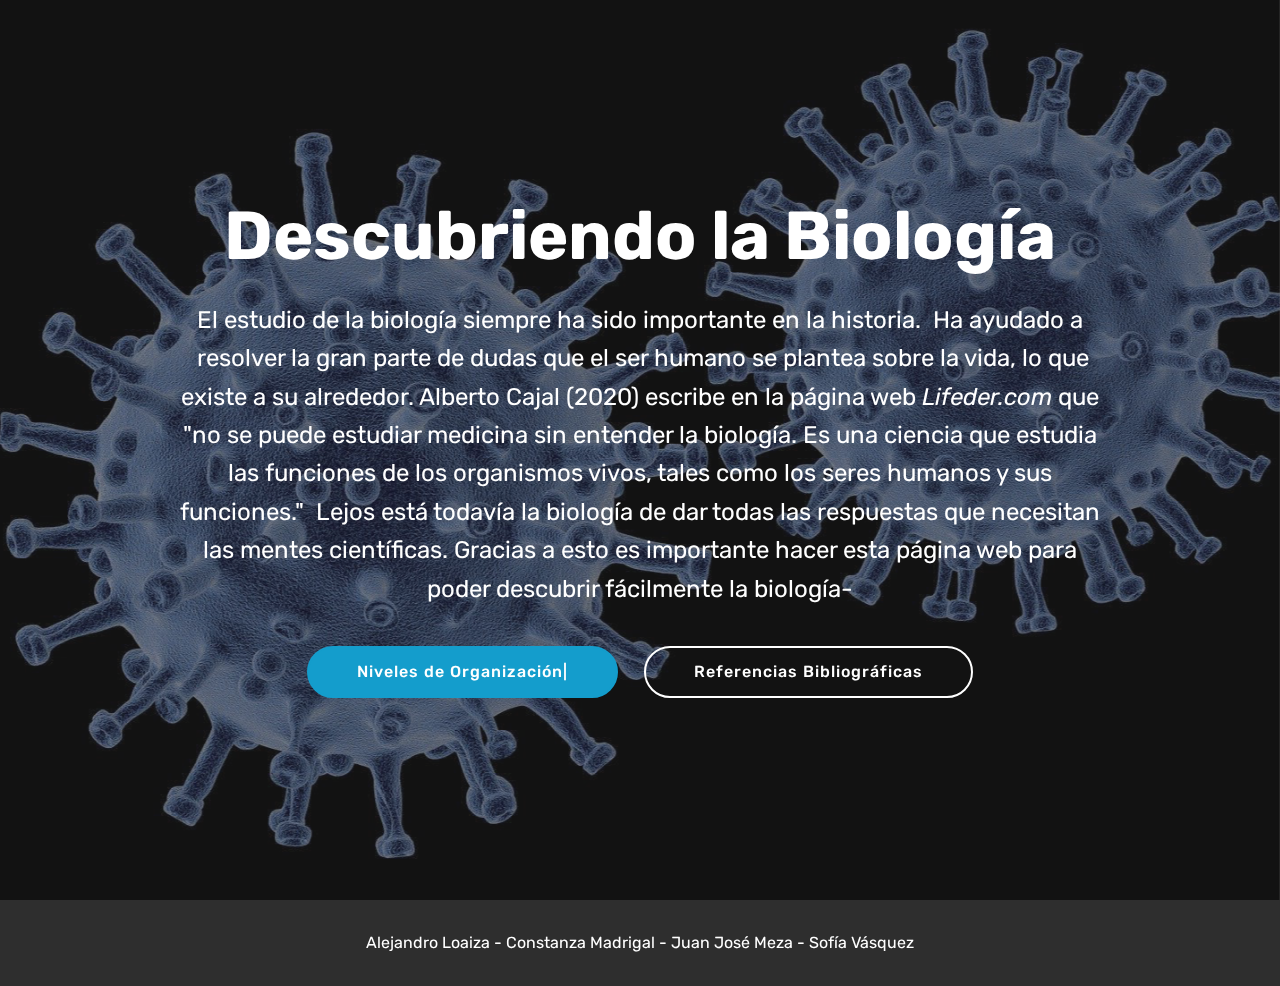
==== commit 3a364912: "create github pages" ====
--- a/index.html
+++ b/index.html
@@ -40,14 +40,10 @@
             </div>
         </div>
     </div>
-    <div class="mbr-arrow hidden-sm-down" aria-hidden="true">
-        <a href="#next">
-            <i class="mbri-down mbr-iconfont"></i>
-        </a>
-    </div>
+    
 </section>
 
-<section class="engine"><a href="https://mobirise.info/w">html5 templates</a></section><section once="footers" class="cid-rWWOIj3peO" id="footer6-4">
+<section class="engine"><a href="https://mobirise.info/j">website templates</a></section><section once="footers" class="cid-rWWOIj3peO" id="footer6-4">
 
     
 
--- a/assets/mobirise/css/mbr-additional.css
+++ b/assets/mobirise/css/mbr-additional.css
@@ -1125,3 +1125,158 @@
     width: 100% !important;
   }
 }
+.cid-rWWOIj3peO {
+  padding-top: 30px;
+  padding-bottom: 30px;
+  background-color: #2e2e2e;
+}
+.cid-rXsJTV6DFq {
+  background-image: url("../../../assets/images/ce-lulas-madre-1920x900.jpg");
+}
+.cid-rXsNIQxA4u {
+  padding-top: 30px;
+  padding-bottom: 30px;
+  background-color: #2e2e2e;
+}
+.cid-rXsNIQxA4u .line {
+  background-color: #ffffff;
+  color: #ffffff;
+  align: center;
+  height: 2px;
+  margin: 0 auto;
+}
+.cid-rXsNIQxA4u .section-text {
+  padding: 2rem 0;
+}
+.cid-rXsNIQxA4u .inner-container {
+  margin: 0 auto;
+}
+@media (max-width: 768px) {
+  .cid-rXsNIQxA4u .inner-container {
+    width: 100% !important;
+  }
+}
+.cid-rXsOLJjqFQ {
+  padding-top: 60px;
+  padding-bottom: 60px;
+  background-color: #2e2e2e;
+}
+@media (min-width: 992px) {
+  .cid-rXsOLJjqFQ .mbr-figure {
+    padding-left: 4rem;
+  }
+}
+@media (max-width: 992px) {
+  .cid-rXsOLJjqFQ .mbr-figure {
+    padding-top: 1rem;
+  }
+}
+.cid-rXsOLJjqFQ .mbr-text {
+  color: #ffffff;
+}
+.cid-rXsQ8Qu5Ql {
+  padding-top: 30px;
+  padding-bottom: 30px;
+  background-color: #2e2e2e;
+}
+.cid-rXsQ8Qu5Ql .line {
+  background-color: #ffffff;
+  color: #ffffff;
+  align: center;
+  height: 2px;
+  margin: 0 auto;
+}
+.cid-rXsQ8Qu5Ql .section-text {
+  padding: 2rem 0;
+}
+.cid-rXsQ8Qu5Ql .inner-container {
+  margin: 0 auto;
+}
+@media (max-width: 768px) {
+  .cid-rXsQ8Qu5Ql .inner-container {
+    width: 100% !important;
+  }
+}
+.cid-rXsRDGwMy3 {
+  padding-top: 60px;
+  padding-bottom: 60px;
+  background-color: #2e2e2e;
+}
+@media (min-width: 992px) {
+  .cid-rXsRDGwMy3 .mbr-figure {
+    padding-left: 4rem;
+  }
+}
+@media (max-width: 992px) {
+  .cid-rXsRDGwMy3 .mbr-figure {
+    padding-top: 1rem;
+  }
+}
+.cid-rXsRDGwMy3 .mbr-text {
+  color: #ffffff;
+}
+.cid-rXsSNMHOqJ {
+  padding-top: 30px;
+  padding-bottom: 30px;
+  background-color: #2e2e2e;
+}
+.cid-rXsSNMHOqJ .line {
+  background-color: #ffffff;
+  color: #ffffff;
+  align: center;
+  height: 2px;
+  margin: 0 auto;
+}
+.cid-rXsSNMHOqJ .section-text {
+  padding: 2rem 0;
+}
+.cid-rXsSNMHOqJ .inner-container {
+  margin: 0 auto;
+}
+@media (max-width: 768px) {
+  .cid-rXsSNMHOqJ .inner-container {
+    width: 100% !important;
+  }
+}
+.cid-rXsT1yzSUd {
+  padding-top: 60px;
+  padding-bottom: 60px;
+  background-color: #2e2e2e;
+}
+@media (min-width: 992px) {
+  .cid-rXsT1yzSUd .mbr-figure {
+    padding-left: 4rem;
+  }
+}
+@media (max-width: 992px) {
+  .cid-rXsT1yzSUd .mbr-figure {
+    padding-top: 1rem;
+  }
+}
+.cid-rXsT1yzSUd .mbr-text {
+  color: #ffffff;
+}
+.cid-rXsU0FniPq {
+  padding-top: 60px;
+  padding-bottom: 60px;
+  background-color: #2e2e2e;
+}
+.cid-rXsU0FniPq .mbr-text,
+.cid-rXsU0FniPq blockquote {
+  color: #767676;
+}
+.cid-rXsU0FniPq .mbr-text {
+  color: #ffffff;
+}
+.cid-rXsUeFDbCX {
+  padding-top: 60px;
+  padding-bottom: 60px;
+  background-color: #2e2e2e;
+}
+.cid-rXsUeFDbCX .mbr-text,
+.cid-rXsUeFDbCX blockquote {
+  color: #767676;
+}
+.cid-rXsUeFDbCX .mbr-text {
+  color: #ffffff;
+}
--- a/assets/mobirise/css/mbr-additional.css
+++ b/assets/mobirise/css/mbr-additional.css
@@ -1125,3 +1125,158 @@
     width: 100% !important;
   }
 }
+.cid-rWWOIj3peO {
+  padding-top: 30px;
+  padding-bottom: 30px;
+  background-color: #2e2e2e;
+}
+.cid-rXsJTV6DFq {
+  background-image: url("../../../assets/images/ce-lulas-madre-1920x900.jpg");
+}
+.cid-rXsNIQxA4u {
+  padding-top: 30px;
+  padding-bottom: 30px;
+  background-color: #2e2e2e;
+}
+.cid-rXsNIQxA4u .line {
+  background-color: #ffffff;
+  color: #ffffff;
+  align: center;
+  height: 2px;
+  margin: 0 auto;
+}
+.cid-rXsNIQxA4u .section-text {
+  padding: 2rem 0;
+}
+.cid-rXsNIQxA4u .inner-container {
+  margin: 0 auto;
+}
+@media (max-width: 768px) {
+  .cid-rXsNIQxA4u .inner-container {
+    width: 100% !important;
+  }
+}
+.cid-rXsOLJjqFQ {
+  padding-top: 60px;
+  padding-bottom: 60px;
+  background-color: #2e2e2e;
+}
+@media (min-width: 992px) {
+  .cid-rXsOLJjqFQ .mbr-figure {
+    padding-left: 4rem;
+  }
+}
+@media (max-width: 992px) {
+  .cid-rXsOLJjqFQ .mbr-figure {
+    padding-top: 1rem;
+  }
+}
+.cid-rXsOLJjqFQ .mbr-text {
+  color: #ffffff;
+}
+.cid-rXsQ8Qu5Ql {
+  padding-top: 30px;
+  padding-bottom: 30px;
+  background-color: #2e2e2e;
+}
+.cid-rXsQ8Qu5Ql .line {
+  background-color: #ffffff;
+  color: #ffffff;
+  align: center;
+  height: 2px;
+  margin: 0 auto;
+}
+.cid-rXsQ8Qu5Ql .section-text {
+  padding: 2rem 0;
+}
+.cid-rXsQ8Qu5Ql .inner-container {
+  margin: 0 auto;
+}
+@media (max-width: 768px) {
+  .cid-rXsQ8Qu5Ql .inner-container {
+    width: 100% !important;
+  }
+}
+.cid-rXsRDGwMy3 {
+  padding-top: 60px;
+  padding-bottom: 60px;
+  background-color: #2e2e2e;
+}
+@media (min-width: 992px) {
+  .cid-rXsRDGwMy3 .mbr-figure {
+    padding-left: 4rem;
+  }
+}
+@media (max-width: 992px) {
+  .cid-rXsRDGwMy3 .mbr-figure {
+    padding-top: 1rem;
+  }
+}
+.cid-rXsRDGwMy3 .mbr-text {
+  color: #ffffff;
+}
+.cid-rXsSNMHOqJ {
+  padding-top: 30px;
+  padding-bottom: 30px;
+  background-color: #2e2e2e;
+}
+.cid-rXsSNMHOqJ .line {
+  background-color: #ffffff;
+  color: #ffffff;
+  align: center;
+  height: 2px;
+  margin: 0 auto;
+}
+.cid-rXsSNMHOqJ .section-text {
+  padding: 2rem 0;
+}
+.cid-rXsSNMHOqJ .inner-container {
+  margin: 0 auto;
+}
+@media (max-width: 768px) {
+  .cid-rXsSNMHOqJ .inner-container {
+    width: 100% !important;
+  }
+}
+.cid-rXsT1yzSUd {
+  padding-top: 60px;
+  padding-bottom: 60px;
+  background-color: #2e2e2e;
+}
+@media (min-width: 992px) {
+  .cid-rXsT1yzSUd .mbr-figure {
+    padding-left: 4rem;
+  }
+}
+@media (max-width: 992px) {
+  .cid-rXsT1yzSUd .mbr-figure {
+    padding-top: 1rem;
+  }
+}
+.cid-rXsT1yzSUd .mbr-text {
+  color: #ffffff;
+}
+.cid-rXsU0FniPq {
+  padding-top: 60px;
+  padding-bottom: 60px;
+  background-color: #2e2e2e;
+}
+.cid-rXsU0FniPq .mbr-text,
+.cid-rXsU0FniPq blockquote {
+  color: #767676;
+}
+.cid-rXsU0FniPq .mbr-text {
+  color: #ffffff;
+}
+.cid-rXsUeFDbCX {
+  padding-top: 60px;
+  padding-bottom: 60px;
+  background-color: #2e2e2e;
+}
+.cid-rXsUeFDbCX .mbr-text,
+.cid-rXsUeFDbCX blockquote {
+  color: #767676;
+}
+.cid-rXsUeFDbCX .mbr-text {
+  color: #ffffff;
+}
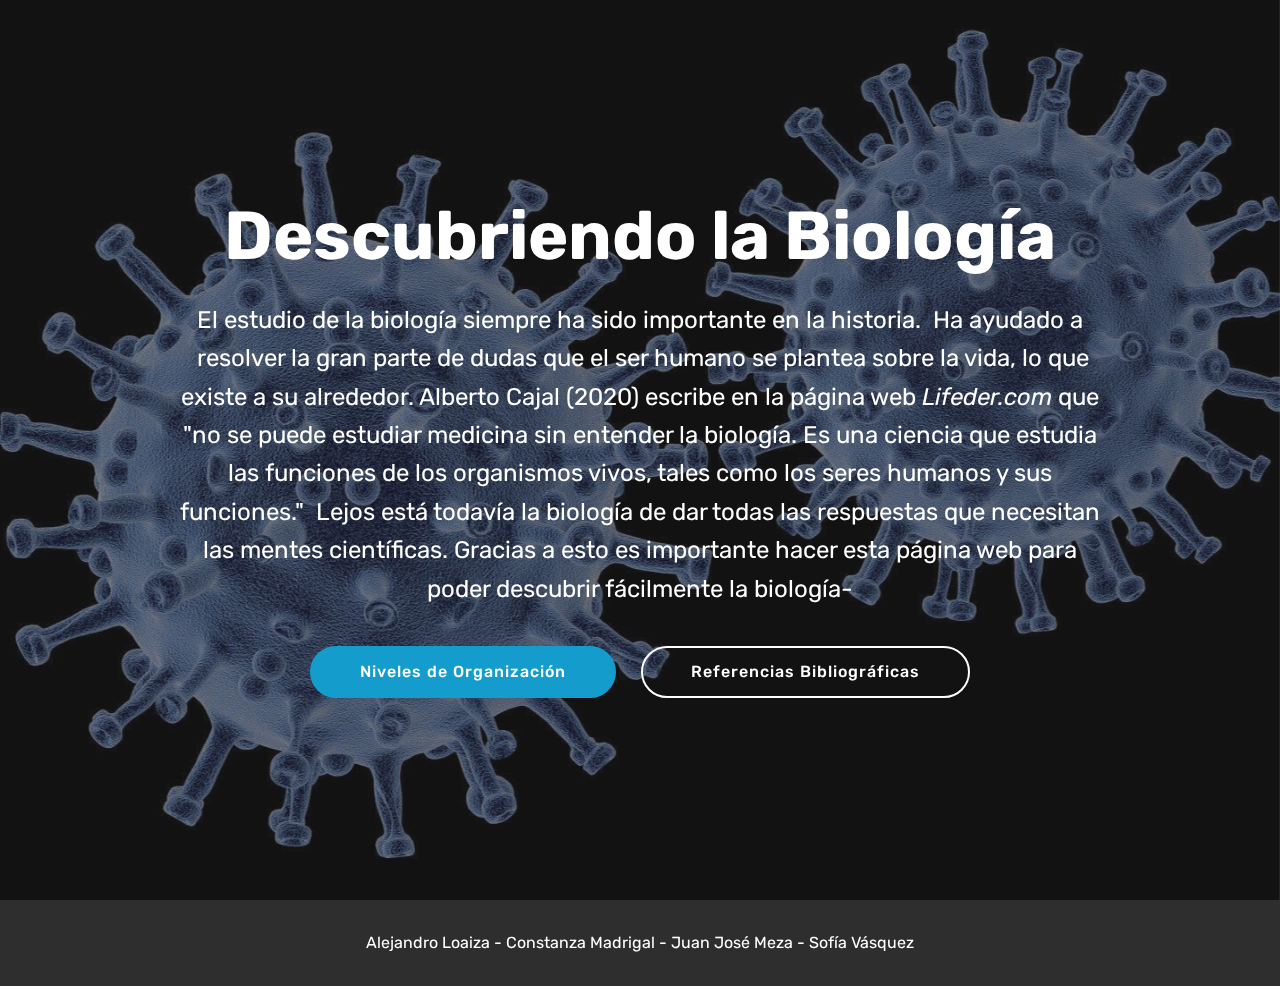
==== commit 50e74d96: "create github pages" ====
--- a/index.html
+++ b/index.html
@@ -35,7 +35,7 @@
                 <h1 class="mbr-section-title mbr-bold pb-3 mbr-fonts-style display-1">Descubriendo la Biología</h1>
                 
                 <p class="mbr-text pb-3 mbr-fonts-style display-5">El estudio de la biología siempre ha sido importante en la historia. &nbsp;Ha ayudado a &nbsp;resolver la gran parte de dudas que el ser humano se plantea sobre la vida, lo que existe a su alrededor. Alberto Cajal (2020) escribe en la página web<em> Lifeder.com</em> que "no se puede estudiar medicina sin entender la biología. Es una ciencia que estudia las funciones de los organismos vivos, tales como los seres humanos y sus funciones." &nbsp;Lejos está todavía la biología de dar todas las respuestas que necesitan las mentes científicas. Gracias a esto es importante hacer esta página web para poder descubrir fácilmente la biología-</p>
-                <div class="mbr-section-btn"><a class="btn btn-md btn-primary display-4" href="page1.html">Niveles de Organización|</a>
+                <div class="mbr-section-btn"><a class="btn btn-md btn-primary display-4" href="page1.html">Niveles de Organización</a>
                     <a class="btn btn-md btn-white-outline display-4" href="page2.html">Referencias Bibliográficas</a></div>
             </div>
         </div>
@@ -43,7 +43,7 @@
     
 </section>
 
-<section class="engine"><a href="https://mobirise.info/j">website templates</a></section><section once="footers" class="cid-rWWOIj3peO" id="footer6-4">
+<section class="engine"><a href="https://mobirise.info/a">online website builder</a></section><section once="footers" class="cid-rWWOIj3peO" id="footer6-4">
 
     
 
--- a/assets/mobirise/css/mbr-additional.css
+++ b/assets/mobirise/css/mbr-additional.css
@@ -1280,3 +1280,294 @@
 .cid-rXsUeFDbCX .mbr-text {
   color: #ffffff;
 }
+.cid-rWWOIj3peO {
+  padding-top: 30px;
+  padding-bottom: 30px;
+  background-color: #2e2e2e;
+}
+.cid-rY81jrDkUG {
+  padding-top: 90px;
+  padding-bottom: 90px;
+  background-color: #2e2e2e;
+}
+.cid-rY81jrDkUG P {
+  color: #767676;
+}
+.cid-rY81jrDkUG H1 {
+  color: #ffffff;
+}
+.cid-rY81jrDkUG .mbr-text,
+.cid-rY81jrDkUG .mbr-section-btn {
+  color: #ffffff;
+}
+.cid-rY82sf7BSx {
+  padding-top: 30px;
+  padding-bottom: 30px;
+  background-color: #2e2e2e;
+}
+.cid-rY82sf7BSx .line {
+  background-color: #ffffff;
+  color: #ffffff;
+  align: center;
+  height: 2px;
+  margin: 0 auto;
+}
+.cid-rY82sf7BSx .section-text {
+  padding: 2rem 0;
+  text-align: left;
+}
+.cid-rY82sf7BSx .inner-container {
+  margin: 0 auto;
+}
+@media (max-width: 768px) {
+  .cid-rY82sf7BSx .inner-container {
+    width: 100% !important;
+  }
+}
+.cid-rY82sf7BSx .section-text DIV {
+  text-align: left;
+}
+.cid-rY82WY4PDo {
+  padding-top: 60px;
+  padding-bottom: 60px;
+  background-color: #2e2e2e;
+}
+.cid-rY82WY4PDo .counter-container {
+  color: #767676;
+}
+.cid-rY82WY4PDo .counter-container ul {
+  margin-bottom: 0;
+}
+.cid-rY82WY4PDo .counter-container ul li {
+  margin-bottom: 1rem;
+  list-style: none;
+}
+.cid-rY82WY4PDo .counter-container ul li:before {
+  position: absolute;
+  left: 0px;
+  margin-top: -10px;
+  padding-top: 3px;
+  content: '';
+  display: inline-block;
+  text-align: center;
+  margin: 5px 10px;
+  line-height: 20px;
+  transition: all .2s;
+  color: #ffffff;
+  background: #149dcc;
+  width: 25px;
+  height: 25px;
+  border-radius: 50%;
+  background: none;
+  border: 1px solid #149dcc;
+  color: #149dcc;
+  content: '✓';
+}
+.cid-rY82WY4PDo .mbr-text {
+  color: #ffffff;
+}
+.cid-rY84hduHYh {
+  padding-top: 45px;
+  padding-bottom: 45px;
+  background: #2e2e2e;
+}
+.cid-rY84hduHYh .images-container.container-fluid {
+  padding: 0;
+}
+.cid-rY84hduHYh .media-container-row {
+  margin: 0 auto;
+  align-items: stretch;
+  -webkit-align-items: stretch;
+}
+.cid-rY84hduHYh .media-container-row .img-item {
+  display: -webkit-flex;
+  flex-direction: column;
+  justify-content: center;
+  position: relative;
+  width: 100%;
+  z-index: 1;
+  -webkit-flex-direction: column;
+  -webkit-justify-content: center;
+}
+.cid-rY84hduHYh .media-container-row .img-item img {
+  width: 100%;
+  min-height: 1px;
+}
+.cid-rY84hduHYh .media-container-row .img-item .img-caption {
+  background: #ffffff;
+  z-index: 2;
+  padding: 1rem 1rem;
+  word-break: break-word;
+}
+.cid-rY84hduHYh .media-container-row .img-item .img-caption p {
+  margin-bottom: 0;
+}
+.cid-rY84hduHYh .media-container-row .img-item.item1 {
+  padding: 0 2rem 0 0;
+}
+@media (max-width: 992px) {
+  .cid-rY84hduHYh .img-item {
+    width: 100% !important;
+  }
+  .cid-rY84hduHYh .img-item.item1 {
+    width: 100%;
+    flex-basis: initial !important;
+    padding: 0 0 2rem 0 !important;
+    -webkit-flex-basis: initial !important;
+  }
+}
+.cid-rY8514ej4g {
+  padding-top: 60px;
+  padding-bottom: 60px;
+  background-color: #2e2e2e;
+}
+.cid-rY8514ej4g .mbr-text,
+.cid-rY8514ej4g blockquote {
+  color: #767676;
+}
+.cid-rY8514ej4g .mbr-text {
+  color: #ffffff;
+}
+.cid-rY85apjQJc {
+  padding-top: 60px;
+  padding-bottom: 60px;
+  background-color: #2e2e2e;
+}
+.cid-rY85apjQJc .mbr-text,
+.cid-rY85apjQJc blockquote {
+  color: #767676;
+}
+.cid-rY85apjQJc .mbr-text {
+  color: #ffffff;
+}
+.cid-rWWOIj3peO {
+  padding-top: 30px;
+  padding-bottom: 30px;
+  background-color: #2e2e2e;
+}
+.cid-rYYfqGJXkI {
+  padding-top: 90px;
+  padding-bottom: 90px;
+  background-color: #2e2e2e;
+}
+.cid-rYYfqGJXkI P {
+  color: #767676;
+}
+.cid-rYYfqGJXkI H1 {
+  color: #ffffff;
+}
+.cid-rYYfqGJXkI .mbr-text,
+.cid-rYYfqGJXkI .mbr-section-btn {
+  color: #ffffff;
+}
+.cid-rYYisrQCIK {
+  background: #2e2e2e;
+  padding-top: 60px;
+  padding-bottom: 60px;
+}
+.cid-rYYisrQCIK .image-block {
+  margin: auto;
+}
+.cid-rYYisrQCIK figcaption {
+  position: relative;
+}
+.cid-rYYisrQCIK figcaption div {
+  position: absolute;
+  bottom: 0;
+  width: 100%;
+}
+@media (max-width: 768px) {
+  .cid-rYYisrQCIK .image-block {
+    width: 100% !important;
+  }
+}
+.cid-rYYimNaub1 {
+  padding-top: 30px;
+  padding-bottom: 30px;
+  background-color: #2e2e2e;
+}
+.cid-rYYimNaub1 .line {
+  background-color: #ffffff;
+  color: #ffffff;
+  align: center;
+  height: 2px;
+  margin: 0 auto;
+}
+.cid-rYYimNaub1 .section-text {
+  padding: 2rem 0;
+}
+.cid-rYYimNaub1 .inner-container {
+  margin: 0 auto;
+}
+@media (max-width: 768px) {
+  .cid-rYYimNaub1 .inner-container {
+    width: 100% !important;
+  }
+}
+.cid-rYYjfKPk0d {
+  background: #2e2e2e;
+  padding-top: 60px;
+  padding-bottom: 60px;
+}
+.cid-rYYjfKPk0d .image-block {
+  margin: auto;
+}
+.cid-rYYjfKPk0d figcaption {
+  position: relative;
+}
+.cid-rYYjfKPk0d figcaption div {
+  position: absolute;
+  bottom: 0;
+  width: 100%;
+}
+@media (max-width: 768px) {
+  .cid-rYYjfKPk0d .image-block {
+    width: 100% !important;
+  }
+}
+.cid-rYYjsrq4GD {
+  padding-top: 30px;
+  padding-bottom: 30px;
+  background-color: #2e2e2e;
+}
+.cid-rYYjsrq4GD .line {
+  background-color: #ffffff;
+  color: #ffffff;
+  align: center;
+  height: 2px;
+  margin: 0 auto;
+}
+.cid-rYYjsrq4GD .section-text {
+  padding: 2rem 0;
+}
+.cid-rYYjsrq4GD .inner-container {
+  margin: 0 auto;
+}
+@media (max-width: 768px) {
+  .cid-rYYjsrq4GD .inner-container {
+    width: 100% !important;
+  }
+}
+.cid-rYYjWwW5dG {
+  padding-top: 60px;
+  padding-bottom: 60px;
+  background-color: #2e2e2e;
+}
+@media (min-width: 992px) {
+  .cid-rYYjWwW5dG .mbr-figure {
+    padding-right: 4rem;
+  }
+}
+@media (max-width: 991px) {
+  .cid-rYYjWwW5dG .mbr-figure {
+    padding-bottom: 1rem;
+  }
+}
+.cid-rYYjWwW5dG .mbr-text {
+  color: #ffffff;
+}
+.cid-rWWOIj3peO {
+  padding-top: 30px;
+  padding-bottom: 30px;
+  background-color: #2e2e2e;
+}
--- a/assets/mobirise/css/mbr-additional.css
+++ b/assets/mobirise/css/mbr-additional.css
@@ -1280,3 +1280,294 @@
 .cid-rXsUeFDbCX .mbr-text {
   color: #ffffff;
 }
+.cid-rWWOIj3peO {
+  padding-top: 30px;
+  padding-bottom: 30px;
+  background-color: #2e2e2e;
+}
+.cid-rY81jrDkUG {
+  padding-top: 90px;
+  padding-bottom: 90px;
+  background-color: #2e2e2e;
+}
+.cid-rY81jrDkUG P {
+  color: #767676;
+}
+.cid-rY81jrDkUG H1 {
+  color: #ffffff;
+}
+.cid-rY81jrDkUG .mbr-text,
+.cid-rY81jrDkUG .mbr-section-btn {
+  color: #ffffff;
+}
+.cid-rY82sf7BSx {
+  padding-top: 30px;
+  padding-bottom: 30px;
+  background-color: #2e2e2e;
+}
+.cid-rY82sf7BSx .line {
+  background-color: #ffffff;
+  color: #ffffff;
+  align: center;
+  height: 2px;
+  margin: 0 auto;
+}
+.cid-rY82sf7BSx .section-text {
+  padding: 2rem 0;
+  text-align: left;
+}
+.cid-rY82sf7BSx .inner-container {
+  margin: 0 auto;
+}
+@media (max-width: 768px) {
+  .cid-rY82sf7BSx .inner-container {
+    width: 100% !important;
+  }
+}
+.cid-rY82sf7BSx .section-text DIV {
+  text-align: left;
+}
+.cid-rY82WY4PDo {
+  padding-top: 60px;
+  padding-bottom: 60px;
+  background-color: #2e2e2e;
+}
+.cid-rY82WY4PDo .counter-container {
+  color: #767676;
+}
+.cid-rY82WY4PDo .counter-container ul {
+  margin-bottom: 0;
+}
+.cid-rY82WY4PDo .counter-container ul li {
+  margin-bottom: 1rem;
+  list-style: none;
+}
+.cid-rY82WY4PDo .counter-container ul li:before {
+  position: absolute;
+  left: 0px;
+  margin-top: -10px;
+  padding-top: 3px;
+  content: '';
+  display: inline-block;
+  text-align: center;
+  margin: 5px 10px;
+  line-height: 20px;
+  transition: all .2s;
+  color: #ffffff;
+  background: #149dcc;
+  width: 25px;
+  height: 25px;
+  border-radius: 50%;
+  background: none;
+  border: 1px solid #149dcc;
+  color: #149dcc;
+  content: '✓';
+}
+.cid-rY82WY4PDo .mbr-text {
+  color: #ffffff;
+}
+.cid-rY84hduHYh {
+  padding-top: 45px;
+  padding-bottom: 45px;
+  background: #2e2e2e;
+}
+.cid-rY84hduHYh .images-container.container-fluid {
+  padding: 0;
+}
+.cid-rY84hduHYh .media-container-row {
+  margin: 0 auto;
+  align-items: stretch;
+  -webkit-align-items: stretch;
+}
+.cid-rY84hduHYh .media-container-row .img-item {
+  display: -webkit-flex;
+  flex-direction: column;
+  justify-content: center;
+  position: relative;
+  width: 100%;
+  z-index: 1;
+  -webkit-flex-direction: column;
+  -webkit-justify-content: center;
+}
+.cid-rY84hduHYh .media-container-row .img-item img {
+  width: 100%;
+  min-height: 1px;
+}
+.cid-rY84hduHYh .media-container-row .img-item .img-caption {
+  background: #ffffff;
+  z-index: 2;
+  padding: 1rem 1rem;
+  word-break: break-word;
+}
+.cid-rY84hduHYh .media-container-row .img-item .img-caption p {
+  margin-bottom: 0;
+}
+.cid-rY84hduHYh .media-container-row .img-item.item1 {
+  padding: 0 2rem 0 0;
+}
+@media (max-width: 992px) {
+  .cid-rY84hduHYh .img-item {
+    width: 100% !important;
+  }
+  .cid-rY84hduHYh .img-item.item1 {
+    width: 100%;
+    flex-basis: initial !important;
+    padding: 0 0 2rem 0 !important;
+    -webkit-flex-basis: initial !important;
+  }
+}
+.cid-rY8514ej4g {
+  padding-top: 60px;
+  padding-bottom: 60px;
+  background-color: #2e2e2e;
+}
+.cid-rY8514ej4g .mbr-text,
+.cid-rY8514ej4g blockquote {
+  color: #767676;
+}
+.cid-rY8514ej4g .mbr-text {
+  color: #ffffff;
+}
+.cid-rY85apjQJc {
+  padding-top: 60px;
+  padding-bottom: 60px;
+  background-color: #2e2e2e;
+}
+.cid-rY85apjQJc .mbr-text,
+.cid-rY85apjQJc blockquote {
+  color: #767676;
+}
+.cid-rY85apjQJc .mbr-text {
+  color: #ffffff;
+}
+.cid-rWWOIj3peO {
+  padding-top: 30px;
+  padding-bottom: 30px;
+  background-color: #2e2e2e;
+}
+.cid-rYYfqGJXkI {
+  padding-top: 90px;
+  padding-bottom: 90px;
+  background-color: #2e2e2e;
+}
+.cid-rYYfqGJXkI P {
+  color: #767676;
+}
+.cid-rYYfqGJXkI H1 {
+  color: #ffffff;
+}
+.cid-rYYfqGJXkI .mbr-text,
+.cid-rYYfqGJXkI .mbr-section-btn {
+  color: #ffffff;
+}
+.cid-rYYisrQCIK {
+  background: #2e2e2e;
+  padding-top: 60px;
+  padding-bottom: 60px;
+}
+.cid-rYYisrQCIK .image-block {
+  margin: auto;
+}
+.cid-rYYisrQCIK figcaption {
+  position: relative;
+}
+.cid-rYYisrQCIK figcaption div {
+  position: absolute;
+  bottom: 0;
+  width: 100%;
+}
+@media (max-width: 768px) {
+  .cid-rYYisrQCIK .image-block {
+    width: 100% !important;
+  }
+}
+.cid-rYYimNaub1 {
+  padding-top: 30px;
+  padding-bottom: 30px;
+  background-color: #2e2e2e;
+}
+.cid-rYYimNaub1 .line {
+  background-color: #ffffff;
+  color: #ffffff;
+  align: center;
+  height: 2px;
+  margin: 0 auto;
+}
+.cid-rYYimNaub1 .section-text {
+  padding: 2rem 0;
+}
+.cid-rYYimNaub1 .inner-container {
+  margin: 0 auto;
+}
+@media (max-width: 768px) {
+  .cid-rYYimNaub1 .inner-container {
+    width: 100% !important;
+  }
+}
+.cid-rYYjfKPk0d {
+  background: #2e2e2e;
+  padding-top: 60px;
+  padding-bottom: 60px;
+}
+.cid-rYYjfKPk0d .image-block {
+  margin: auto;
+}
+.cid-rYYjfKPk0d figcaption {
+  position: relative;
+}
+.cid-rYYjfKPk0d figcaption div {
+  position: absolute;
+  bottom: 0;
+  width: 100%;
+}
+@media (max-width: 768px) {
+  .cid-rYYjfKPk0d .image-block {
+    width: 100% !important;
+  }
+}
+.cid-rYYjsrq4GD {
+  padding-top: 30px;
+  padding-bottom: 30px;
+  background-color: #2e2e2e;
+}
+.cid-rYYjsrq4GD .line {
+  background-color: #ffffff;
+  color: #ffffff;
+  align: center;
+  height: 2px;
+  margin: 0 auto;
+}
+.cid-rYYjsrq4GD .section-text {
+  padding: 2rem 0;
+}
+.cid-rYYjsrq4GD .inner-container {
+  margin: 0 auto;
+}
+@media (max-width: 768px) {
+  .cid-rYYjsrq4GD .inner-container {
+    width: 100% !important;
+  }
+}
+.cid-rYYjWwW5dG {
+  padding-top: 60px;
+  padding-bottom: 60px;
+  background-color: #2e2e2e;
+}
+@media (min-width: 992px) {
+  .cid-rYYjWwW5dG .mbr-figure {
+    padding-right: 4rem;
+  }
+}
+@media (max-width: 991px) {
+  .cid-rYYjWwW5dG .mbr-figure {
+    padding-bottom: 1rem;
+  }
+}
+.cid-rYYjWwW5dG .mbr-text {
+  color: #ffffff;
+}
+.cid-rWWOIj3peO {
+  padding-top: 30px;
+  padding-bottom: 30px;
+  background-color: #2e2e2e;
+}
